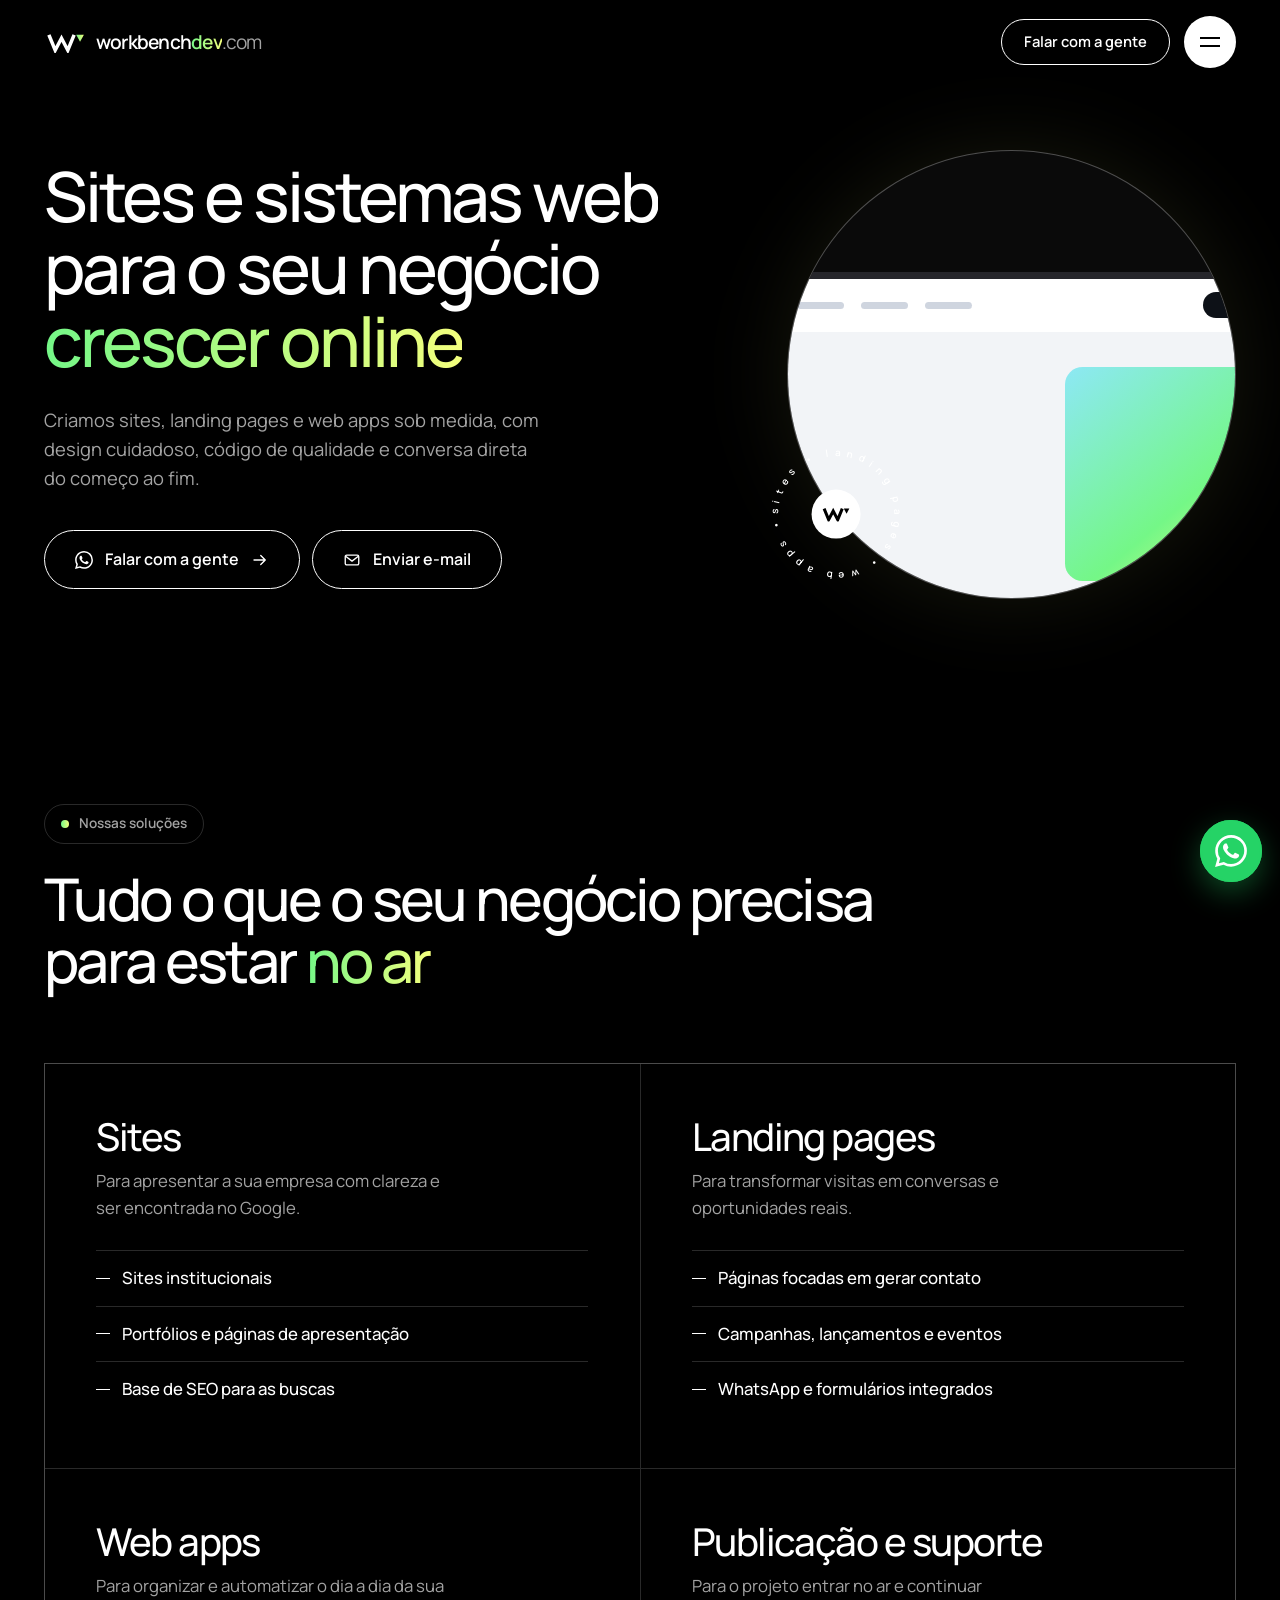
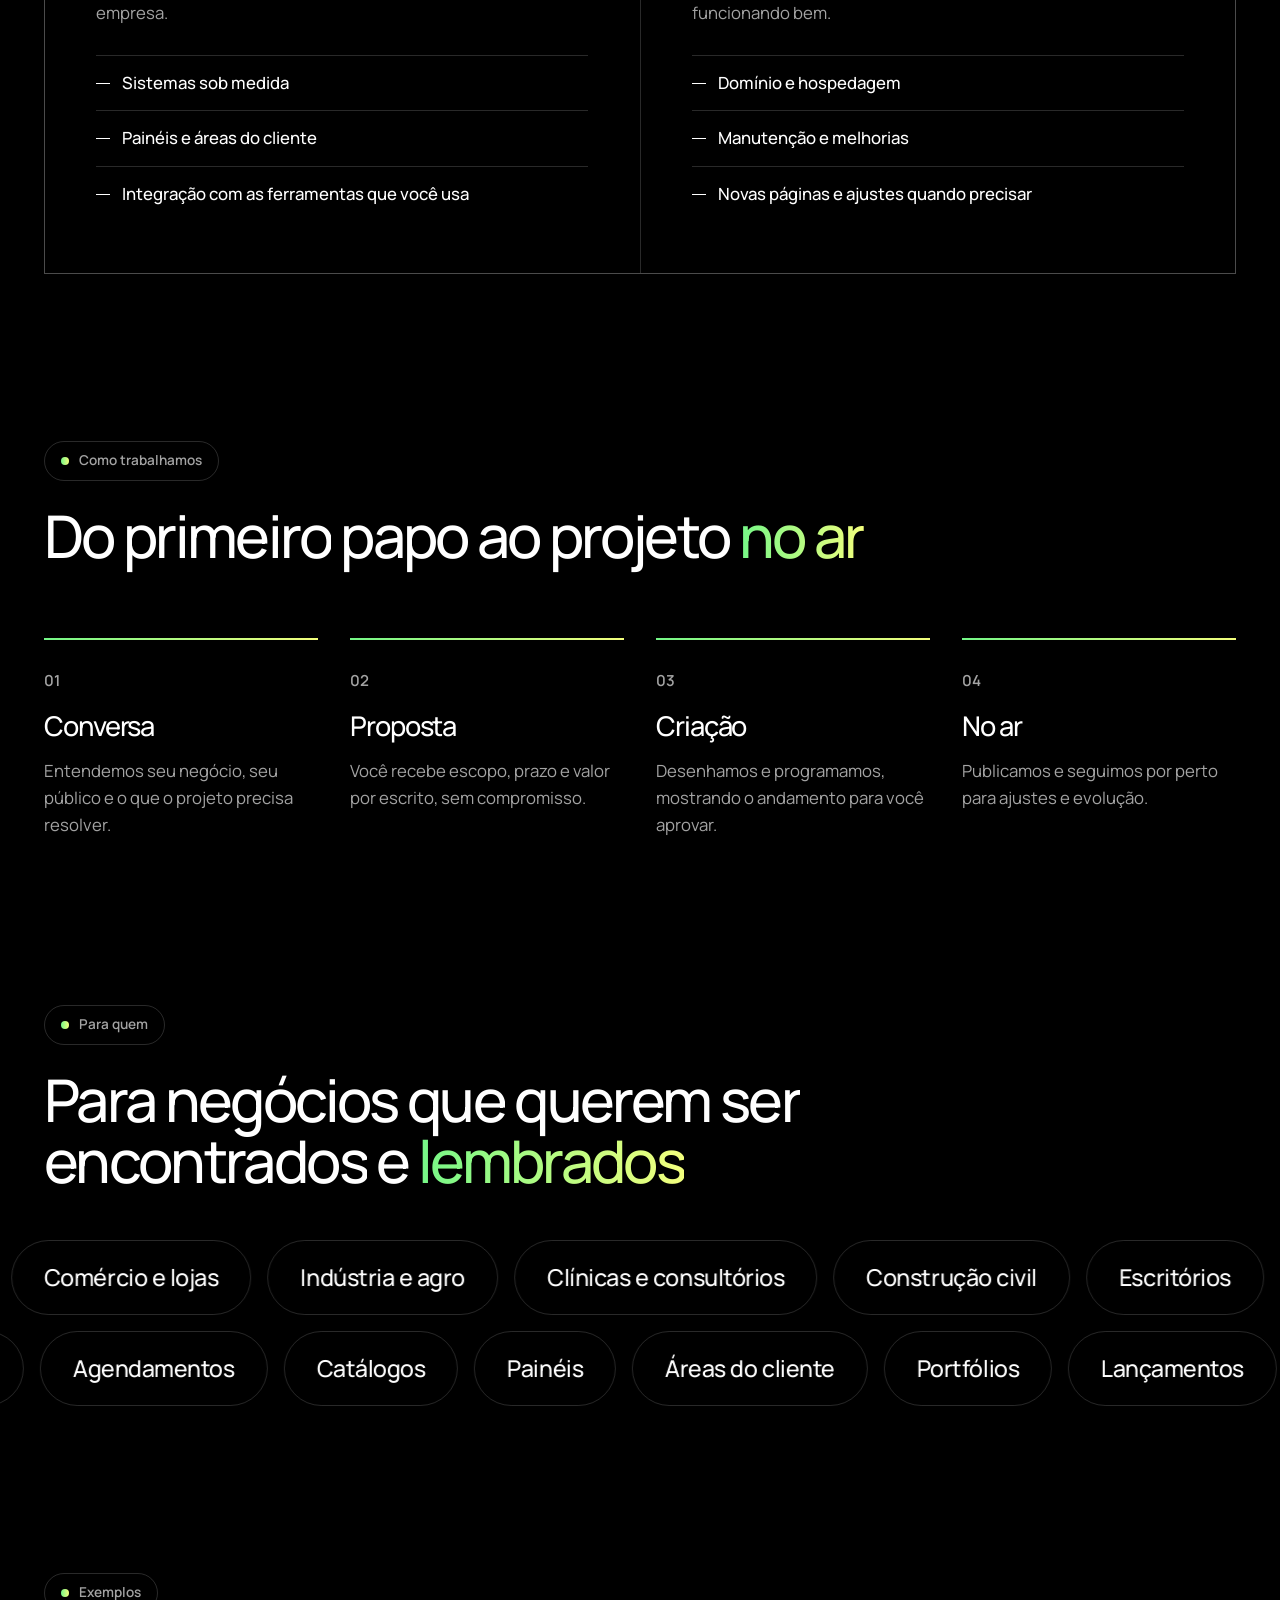
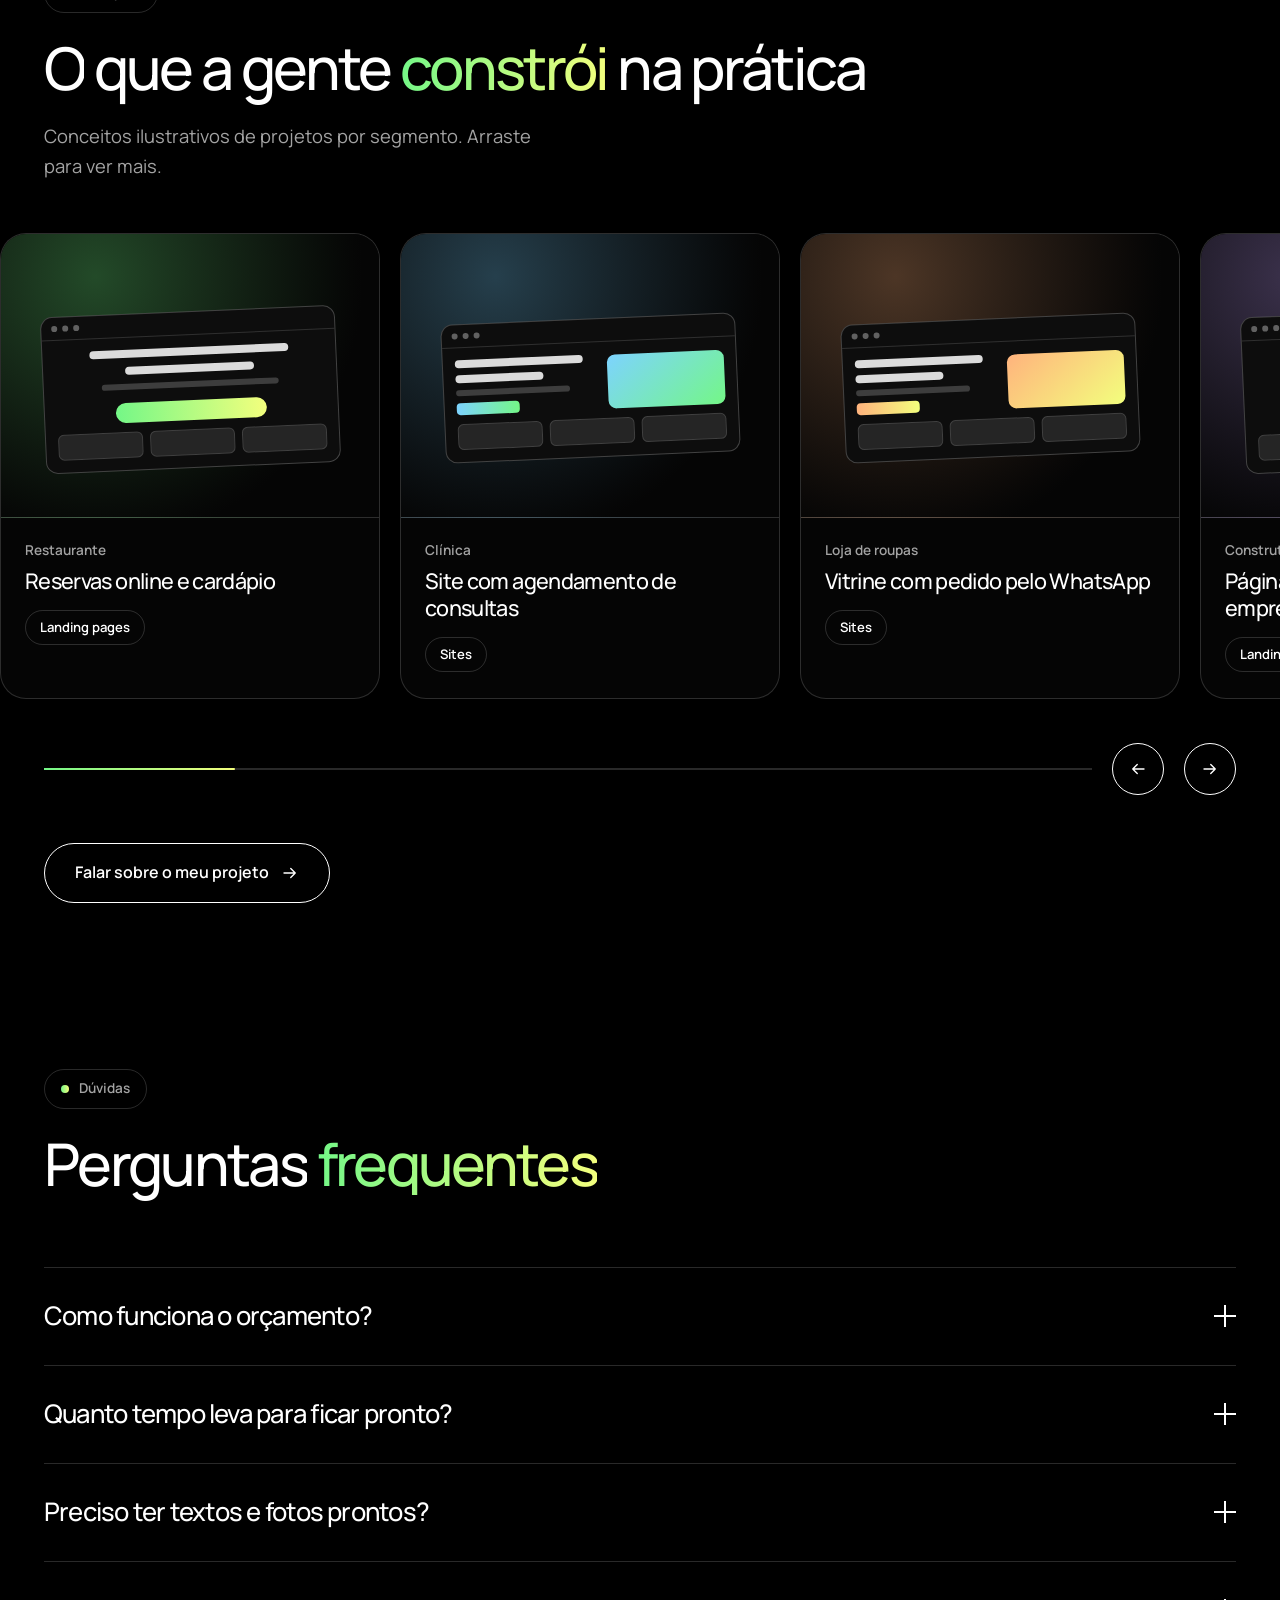
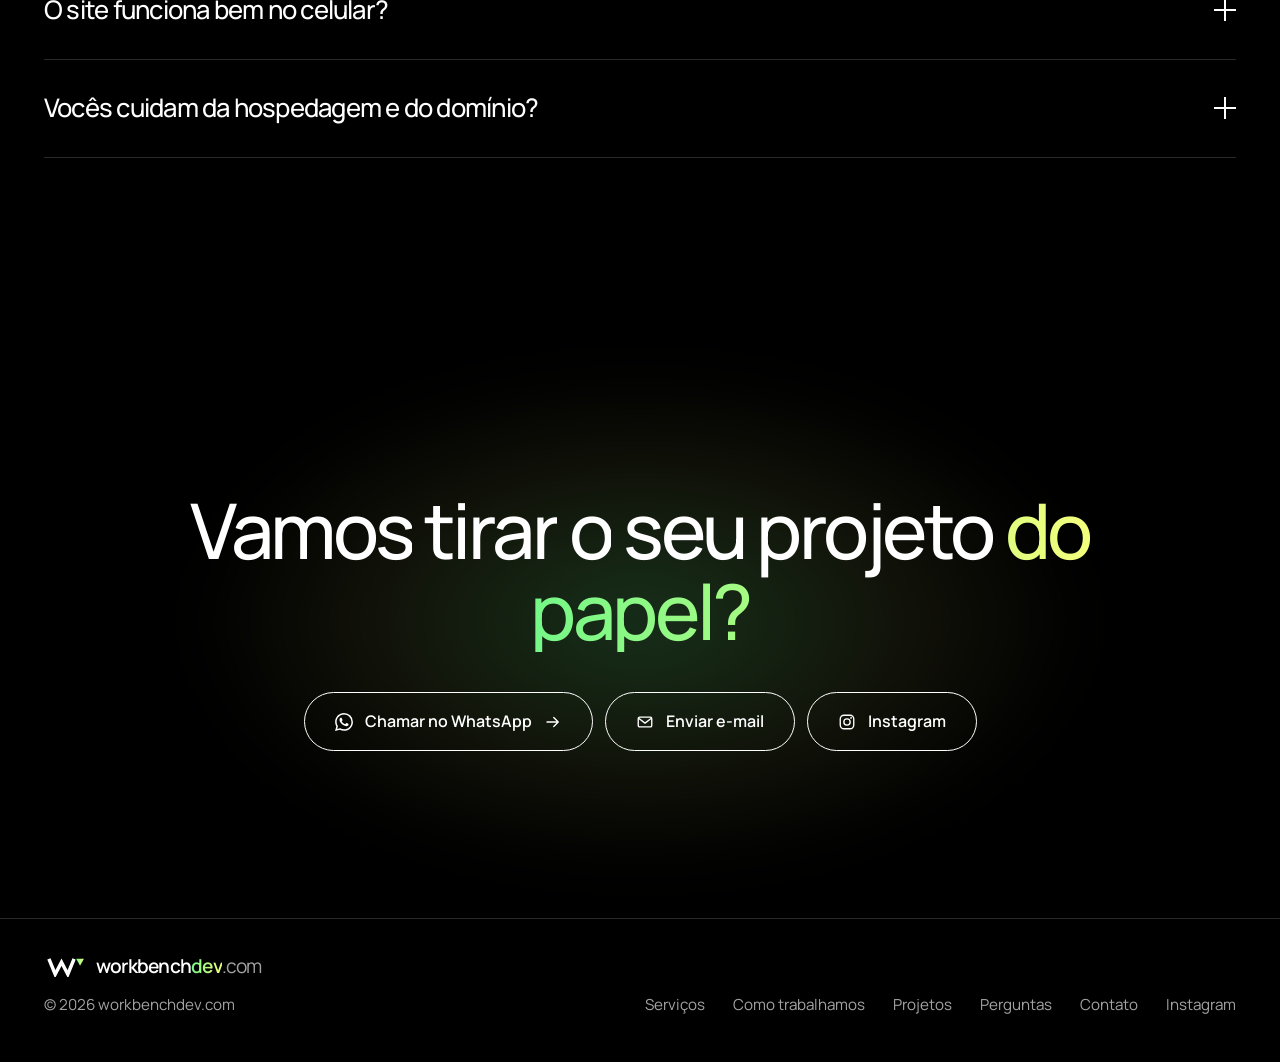
==== index.html @ 6eb28e50 "insta && SEO && robots.txt" ====
<!DOCTYPE html>
<html lang="pt-BR">
<head>
<meta charset="utf-8">
<meta name="viewport" content="width=device-width, initial-scale=1, viewport-fit=cover">
<title>workbenchdev.com | Sites, landing pages e web apps</title>
<meta name="description" content="A workbenchdev.com cria sites, landing pages e web apps sob medida para o seu negócio crescer online. Fale com a gente pelo WhatsApp ou por e-mail.">
<meta name="theme-color" content="#000000">
<meta name="robots" content="index, follow">
<link rel="canonical" href="https://workbenchdev.com/">
<meta property="og:type" content="website">
<meta property="og:locale" content="pt_BR">
<meta property="og:site_name" content="workbenchdev.com">
<meta property="og:url" content="https://workbenchdev.com/">
<meta property="og:title" content="workbenchdev.com | Sites, landing pages e web apps">
<meta property="og:description" content="Criamos sites, landing pages e web apps sob medida, com design cuidadoso, código de qualidade e conversa direta do começo ao fim.">
<meta name="twitter:card" content="summary">
<script type="application/ld+json">
{
  "@context": "https://schema.org",
  "@type": "ProfessionalService",
  "name": "workbenchdev.com",
  "url": "https://workbenchdev.com/",
  "description": "Criação de sites, landing pages e web apps sob medida.",
  "areaServed": "BR",
  "knowsLanguage": "pt-BR",
  "sameAs": ["https://www.instagram.com/workbench_dev/"]
}
</script>
<link rel="icon" type="image/svg+xml" href="data:image/svg+xml,%3Csvg xmlns='http://www.w3.org/2000/svg' viewBox='0 0 64 64'%3E%3Cdefs%3E%3ClinearGradient id='g' x1='0' y1='0' x2='1' y2='0'%3E%3Cstop offset='0' stop-color='%2374f787'/%3E%3Cstop offset='1' stop-color='%23f3ff7d'/%3E%3C/linearGradient%3E%3C/defs%3E%3Crect width='64' height='64' rx='14' fill='%23000'/%3E%3Cg transform='translate(5 18) scale(.45)'%3E%3Cpath d='M14 8 L32 52 L50 18 L68 52 L86 8' fill='none' stroke='%23fff' stroke-width='11' stroke-miterlimit='3'/%3E%3Cpath d='M92 8 L114 8 L103 28 Z' fill='url(%23g)'/%3E%3C/g%3E%3C/svg%3E">
<script>
(function () {
  var r = document.documentElement;
  r.classList.add('js');
  var reduce = window.matchMedia && window.matchMedia('(prefers-reduced-motion: reduce)').matches;
  if (!reduce) r.classList.add('intro-on');
})();
</script>
<link rel="preconnect" href="https://fonts.googleapis.com">
<link rel="preconnect" href="https://fonts.gstatic.com" crossorigin>
<link href="https://fonts.googleapis.com/css2?family=Manrope:wght@300;400;500;600;700&display=swap" rel="stylesheet">
<style>
:root {
  --g1: #74f787;
  --g2: #f3ff7d;
  --grad: linear-gradient(90deg, #74f787, #f3ff7d);
  --line: rgba(255, 255, 255, .16);
  --muted: #a3a3a3;
  --wa: #25d366;
  --ease: cubic-bezier(.77, 0, .18, 1);
  --ease2: cubic-bezier(.16, 1, .3, 1);
  box-sizing: border-box;
  padding-top: env(safe-area-inset-top, 0px);
  padding-bottom: env(safe-area-inset-bottom, 0px);
}
html { background: #000; scroll-behavior: smooth; scroll-padding-top: 90px; }
*, *::before, *::after { box-sizing: border-box; }
body { margin: 0; background: #000; color: #fff; font-family: "Manrope", "Helvetica Neue", Arial, sans-serif; font-size: 1.05rem; line-height: 1.6; -webkit-font-smoothing: antialiased; overflow-x: clip; }
.intro-on body, .menu-open body { overflow: hidden; }
::selection { background: var(--g2); color: #000; }
a { color: inherit; }
button { font: inherit; color: inherit; }
:focus-visible { outline: 2px solid var(--g1); outline-offset: 4px; }
.wrap { width: 100%; max-width: 1240px; margin: 0 auto; padding: 0 24px; }
.gt { background: var(--grad); -webkit-background-clip: text; background-clip: text; color: transparent; -webkit-text-fill-color: transparent; background-repeat: no-repeat; -webkit-box-decoration-break: clone; box-decoration-break: clone; }
.wm { font-weight: 600; letter-spacing: -.04em; white-space: nowrap; }
.wm b { font-weight: 600; background: var(--grad); -webkit-background-clip: text; background-clip: text; color: transparent; -webkit-text-fill-color: transparent; }
.wm i { font-style: normal; font-weight: 400; color: var(--muted); }
.ic { width: 18px; height: 18px; flex: none; }

/* ---------- Títulos divididos em palavras ---------- */
@keyframes rise { to { transform: translateY(0); } }
@keyframes fadeIn { to { opacity: 1; } }
.wd { display: inline-block; overflow: hidden; vertical-align: top; padding-bottom: .16em; margin-bottom: -.16em; }
.wi { display: inline-block; }
.js .wi { transform: translateY(118%); }
.split.in .wi { animation: rise 1s var(--ease2) forwards; animation-delay: calc(var(--i) * 55ms); }
.js .fd { opacity: 0; transform: translateY(34px); transition: opacity 1s var(--ease2), transform 1s var(--ease2); transition-delay: var(--dl, 0s); }
.fd.in { opacity: 1; transform: none; }

h1, h2 { margin: 0; font-weight: 500; letter-spacing: -.045em; line-height: 1.05; }
h1 { font-size: clamp(2.3rem, 5.4vw, 4.9rem); }
h2 { font-size: clamp(2rem, 4.6vw, 4rem); max-width: 16em; }
.tag { display: inline-flex; align-items: center; gap: 10px; padding: 8px 16px; border: 1px solid var(--line); border-radius: 999px; font-size: .85rem; font-weight: 600; color: var(--muted); }
.tag::before { content: ""; width: 8px; height: 8px; border-radius: 50%; background: var(--grad); }
.sec { padding: clamp(88px, 13vw, 168px) 0; }
.sec-h { display: grid; gap: 24px; justify-items: start; margin-bottom: clamp(44px, 6vw, 72px); }
.lead { margin: 0; color: var(--muted); font-size: 1.15rem; max-width: 46ch; }

/* ---------- Botões ---------- */
.mag { display: inline-block; padding: 10px; margin: -10px; transition: transform .35s cubic-bezier(.2, .8, .2, 1); }
.pill { position: relative; display: inline-flex; align-items: center; gap: 12px; padding: 16px 30px; min-height: 54px; border: 1px solid #fff; border-radius: 999px; background: transparent; color: #fff; font-weight: 600; font-size: 1rem; text-decoration: none; cursor: pointer; overflow: hidden; transition: color .35s, border-color .35s; }
.pill::before { content: ""; position: absolute; inset: 0; background: var(--grad); border-radius: inherit; transform: translateY(102%); transition: transform .55s var(--ease2); }
.pill > * { position: relative; z-index: 1; }
.pill:hover, .pill:focus-visible { color: #000; border-color: transparent; }
.pill:hover::before, .pill:focus-visible::before { transform: none; }
.pill .ar { transition: transform .35s var(--ease2); }
.pill:hover .ar { transform: translateX(4px); }
.pill.sm { padding: 10px 22px; min-height: 44px; font-size: .92rem; }
.btns { display: flex; flex-wrap: wrap; gap: 14px 12px; }

/* ---------- Abertura ---------- */
.intro { display: none; position: fixed; inset: 0; z-index: 300; background: #000; place-items: center; transition: transform .95s var(--ease); }
.intro-on .intro { display: grid; }
.intro::after { content: ""; position: absolute; left: 0; right: 0; bottom: 0; height: 3px; background: var(--grad); }
.intro.open { transform: translateY(-101%); }
.intro .box { display: flex; flex-direction: column; align-items: center; gap: 22px; }
.intro svg { width: 140px; height: auto; overflow: visible; }
.intro .w { fill: none; stroke: #fff; stroke-width: 10; stroke-miterlimit: 3; stroke-dasharray: 180; stroke-dashoffset: 180; animation: draw .9s var(--ease) .2s forwards; }
.intro .t { fill: url(#gr); transform-box: fill-box; transform-origin: center; transform: scale(0); animation: popIn .5s cubic-bezier(.2, 1.5, .4, 1) 1s forwards; }
.intro .wmask { overflow: hidden; padding: 4px 0 10px; }
.intro .wm { display: block; font-size: clamp(1.6rem, 6vw, 2.4rem); transform: translateY(120%); animation: rise .8s var(--ease) 1.1s forwards; }
.intro .bar { width: 220px; height: 2px; background: var(--line); overflow: hidden; }
.intro .bar span { display: block; height: 100%; background: var(--grad); transform: scaleX(0); transform-origin: left; animation: fill 2.1s var(--ease) .4s forwards; }
@keyframes draw { to { stroke-dashoffset: 0; } }
@keyframes popIn { to { transform: scale(1); } }
@keyframes fill { to { transform: scaleX(1); } }

/* ---------- Cabeçalho e menu ---------- */
.prog { position: fixed; left: 0; top: 0; height: 2px; width: 100%; background: var(--grad); transform: scaleX(0); transform-origin: left; z-index: 120; }
.hd { position: fixed; top: env(safe-area-inset-top, 0px); left: 0; right: 0; z-index: 90; transition: transform .5s var(--ease), background .3s; }
.hd.hide { transform: translateY(-110%); }
.hd.solid { background: rgba(0, 0, 0, .6); -webkit-backdrop-filter: blur(14px); backdrop-filter: blur(14px); }
.hd .wrap { display: flex; align-items: center; justify-content: space-between; height: 84px; gap: 16px; }
.brand { display: flex; align-items: center; gap: 10px; text-decoration: none; font-size: 1.2rem; }
.brand svg { width: 42px; height: auto; display: block; }
.brand .lw { fill: none; stroke: #fff; stroke-width: 10; stroke-miterlimit: 3; }
.brand .lt { fill: url(#gr); }
.hd-r { display: flex; align-items: center; gap: 14px; }
.burger { position: relative; width: 52px; height: 52px; border: 0; border-radius: 50%; background: #fff; cursor: pointer; transition: transform .35s var(--ease2); }
.burger:hover { transform: scale(1.08); }
.burger i { position: absolute; left: 16px; top: 25px; width: 20px; height: 2px; background: #000; transition: transform .45s var(--ease2); }
.burger i:nth-child(1) { transform: translateY(-4px); }
.burger i:nth-child(2) { transform: translateY(4px); }
.menu-open .burger i:nth-child(1) { transform: rotate(45deg); }
.menu-open .burger i:nth-child(2) { transform: rotate(-45deg); }
.menu { position: fixed; inset: 0; z-index: 85; background: #000; padding: 120px 0 40px; display: flex; flex-direction: column; justify-content: space-between; visibility: hidden; clip-path: circle(0px at calc(100% - 50px) 44px); transition: clip-path .9s var(--ease), visibility 0s .9s; overflow-y: auto; }
.menu-open .menu { visibility: visible; clip-path: circle(170% at calc(100% - 50px) 44px); transition: clip-path .9s var(--ease), visibility 0s; }
.menu nav { display: grid; gap: 4px; }
.menu nav a { display: block; overflow: hidden; text-decoration: none; font-size: clamp(2rem, 8vw, 4.6rem); font-weight: 500; letter-spacing: -.045em; line-height: 1.12; padding-bottom: .06em; }
.menu nav a span { display: inline-block; transform: translateY(110%); transition: transform .8s var(--ease2), color .3s; }
.menu-open .menu nav a span { transform: none; transition-delay: calc(.25s + var(--i) * 70ms); }
.menu nav a:hover span { background: var(--grad); -webkit-background-clip: text; background-clip: text; color: transparent; -webkit-text-fill-color: transparent; }
.menu .btns { margin-top: 40px; }

.fab { position: fixed; right: calc(18px + env(safe-area-inset-right, 0px)); bottom: calc(18px + env(safe-area-inset-bottom, 0px)); z-index: 80; width: 62px; height: 62px; border-radius: 50%; background: var(--wa); color: #fff; display: grid; place-items: center; box-shadow: 0 10px 30px rgba(37, 211, 102, .35); transform: scale(0); transition: transform .7s var(--ease2); }
.go .fab { transform: scale(1); }
.fab:hover { transform: scale(1.1); }
.fab svg { width: 32px; height: 32px; }
.fab::after { content: ""; position: absolute; inset: 0; border-radius: 50%; border: 2px solid var(--wa); animation: ring 2.6s ease-out infinite; pointer-events: none; }
@keyframes ring { 0% { transform: scale(1); opacity: .8; } 100% { transform: scale(1.7); opacity: 0; } }

/* ---------- Hero ---------- */
.hero { padding: 150px 0 clamp(72px, 10vw, 130px); position: relative; overflow: hidden; }
.hero-grid { display: grid; grid-template-columns: minmax(0, 1.22fr) minmax(0, .78fr); gap: 40px; align-items: center; }
.hero h1 { margin-bottom: 28px; }
.hero .lead { margin-bottom: 36px; }
.js .hero .fade { opacity: 0; }
.go .hero .fade { animation: fadeIn .9s ease forwards; animation-delay: var(--d, 0s); }

.hv { position: relative; width: min(100%, 520px); margin-left: auto; aspect-ratio: 1; }
.hv-glow { position: absolute; inset: -10%; background: radial-gradient(closest-side, rgba(116, 247, 135, .28), rgba(243, 255, 125, .1) 60%, transparent); filter: blur(30px); }
.hv-circle { position: absolute; inset: 0; border-radius: 50%; overflow: hidden; background: #0a0a0a; border: 1px solid rgba(255, 255, 255, .28); perspective: 1200px; }
.js .hv-circle { opacity: 0; transform: scale(.82); }
.go .hv-circle { animation: circIn 1.3s var(--ease2) .3s forwards; }
@keyframes circIn { to { opacity: 1; transform: none; } }
.laptop { position: absolute; left: -16%; top: 27%; width: 134%; transform: rotateX(var(--rx, 0deg)) rotateY(var(--ry, 0deg)); transform-style: preserve-3d; }
.js .laptop { translate: 0 30%; }
.go .laptop { animation: lapIn 1.4s var(--ease2) .6s forwards; }
@keyframes lapIn { to { translate: 0 0; } }
.screen { container-type: inline-size; aspect-ratio: 16 / 10; background: #f2f4f7; border: 7px solid #26262b; border-bottom-width: 7px; border-radius: 16px 16px 0 0; overflow: hidden; position: relative; }
.base { height: 16px; margin: 0 -3%; background: linear-gradient(#4a4a52, #202024); border-radius: 0 0 22px 22px; }
.site { animation: sitescroll 16s var(--ease) 1.6s infinite alternate; }
@keyframes sitescroll { 0%, 10% { transform: translateY(0); } 40%, 52% { transform: translateY(-26%); } 88%, 100% { transform: translateY(-58%); } }
.site > * { display: block; }
.s-nav { display: flex; align-items: center; gap: 3cqw; height: 9cqw; padding: 0 5cqw; background: #fff; }
.s-nav b { width: 4.6cqw; height: 4.6cqw; background: #0d1117; border-radius: 1.2cqw; }
.s-nav i { width: 8cqw; height: 1.2cqw; background: #cfd5df; border-radius: 1cqw; }
.s-nav u { margin-left: auto; width: 13cqw; height: 4.4cqw; border-radius: 3cqw; background: #0d1117; }
.s-hero { display: grid; grid-template-columns: 1.15fr .85fr; gap: 4cqw; padding: 6cqw 5cqw; align-items: center; }
.s-hero .t { height: 3.4cqw; background: #0d1117; border-radius: 1cqw; margin-bottom: 1.6cqw; }
.s-hero .t.g { background: var(--grad); }
.s-hero .p { height: 1.3cqw; background: #cfd5df; border-radius: 1cqw; margin-bottom: 1.2cqw; }
.s-hero .cta { width: 15cqw; height: 4.6cqw; border-radius: 3cqw; background: #0d1117; margin-top: 3cqw; }
.s-img { aspect-ratio: 1; border-radius: 3cqw; background: linear-gradient(140deg, #8de8f5, #74f787 60%, #f3ff7d); }
.s-tiles { display: grid; grid-template-columns: repeat(3, 1fr); gap: 3cqw; padding: 2cqw 5cqw 6cqw; }
.s-tiles span { height: 15cqw; border-radius: 2.4cqw; background: #fff; border: .4cqw solid #e2e7ee; }
.s-band { margin: 0 5cqw; height: 22cqw; border-radius: 3cqw; background: #0d1117; position: relative; overflow: hidden; }
.s-band::after { content: ""; position: absolute; right: -6cqw; top: -6cqw; width: 24cqw; height: 24cqw; border-radius: 50%; background: var(--grad); opacity: .9; }
.s-rows { padding: 6cqw 5cqw; display: grid; gap: 3cqw; }
.s-rows div { display: grid; grid-template-columns: 16cqw 1fr; gap: 4cqw; align-items: center; }
.s-rows b { height: 12cqw; border-radius: 2.4cqw; background: #dfe6f0; }
.s-rows span { height: 1.4cqw; background: #cfd5df; border-radius: 1cqw; box-shadow: 0 3cqw 0 #dde3ec; }
.s-foot { height: 24cqw; background: #0d1117; margin-top: 4cqw; }

.badge { position: absolute; left: -6%; bottom: 2%; width: 34%; z-index: 3; }
.js .badge { opacity: 0; }
.go .badge { animation: fadeIn 1s ease 1.4s forwards; }
.badge svg { width: 100%; height: auto; animation: spin 24s linear infinite; display: block; }
.badge text { fill: #fff; font: 600 13px "Manrope", sans-serif; letter-spacing: 2px; }
.badge .core { position: absolute; left: 50%; top: 50%; width: 32%; aspect-ratio: 1; transform: translate(-50%, -50%); border-radius: 50%; background: #fff; display: grid; place-items: center; }
.badge .core svg { width: 62%; animation: none; }
@keyframes spin { to { transform: rotate(360deg); } }

/* ---------- Soluções ---------- */
.sol-grid { display: grid; grid-template-columns: 1fr 1fr; gap: 1px; background: var(--line); border: 1px solid var(--line); }
.sol { position: relative; background: #000; padding: clamp(28px, 4vw, 52px); transition: background .4s; }
.sol::before { content: ""; position: absolute; left: 0; right: 0; top: 0; height: 2px; background: var(--grad); transform: scaleX(0); transform-origin: left; transition: transform .7s var(--ease2); }
.sol:hover { background: #060606; }
.sol:hover::before { transform: scaleX(1); }
.sol h3 { margin: 0 0 10px; font-size: clamp(1.7rem, 3vw, 2.4rem); font-weight: 500; letter-spacing: -.04em; line-height: 1.1; }
.sol p { margin: 0 0 28px; color: var(--muted); max-width: 36ch; }
.sol ul { margin: 0; padding: 0; list-style: none; }
.sol li { display: flex; align-items: center; gap: 12px; padding: 14px 0; border-top: 1px solid var(--line); font-weight: 500; transition: padding .35s var(--ease2), color .3s; }
.sol li::before { content: ""; width: 14px; height: 1px; background: #fff; transition: width .35s var(--ease2), background .3s; }
.sol li:hover { padding-left: 10px; }
.sol li:hover::before { width: 26px; background: var(--g1); }

/* ---------- Como trabalhamos ---------- */
.steps { list-style: none; margin: 0; padding: 0; display: grid; grid-template-columns: repeat(4, 1fr); gap: 32px; }
.steps li { position: relative; padding-top: 28px; border-top: 1px solid var(--line); }
.steps li::before { content: ""; position: absolute; top: -1px; left: 0; width: 100%; height: 2px; background: var(--grad); transform: scaleX(0); transform-origin: left; transition: transform 1.3s var(--ease2); }
.steps.in li::before { transform: none; }
.steps li:nth-child(2)::before { transition-delay: .2s; } .steps li:nth-child(3)::before { transition-delay: .4s; } .steps li:nth-child(4)::before { transition-delay: .6s; }
.steps .n { font-size: .95rem; font-weight: 600; color: var(--muted); }
.steps h3 { margin: 10px 0; font-size: 1.7rem; font-weight: 500; letter-spacing: -.04em; }
.steps p { margin: 0; color: var(--muted); max-width: 30ch; }

/* ---------- Faixas de segmentos ---------- */
.mqrow { overflow: hidden; margin-top: 16px; }
.mq-track { --mg: 16px; display: inline-flex; gap: var(--mg); white-space: nowrap; will-change: transform; }
.mq-grp { display: inline-flex; gap: var(--mg); align-items: center; }
.chip { display: inline-flex; padding: 18px 32px; border: 1px solid var(--line); border-radius: 999px; font-size: clamp(1.05rem, 2vw, 1.45rem); font-weight: 500; letter-spacing: -.02em; transition: background .35s, color .35s, border-color .35s; }
.chip:hover { background: var(--grad); color: #000; border-color: transparent; }

/* ---------- Projetos ---------- */
.rail { display: flex; gap: 20px; overflow-x: auto; scroll-snap-type: x mandatory; padding: 4px 24px 8px; margin: 0 calc(50% - 50vw); padding-left: max(24px, calc(50vw - 596px)); scrollbar-width: none; cursor: grab; -webkit-overflow-scrolling: touch; }
.rail::-webkit-scrollbar { display: none; }
.rail.drag { scroll-snap-type: none; cursor: grabbing; }
.card { flex: none; width: min(78vw, 380px); scroll-snap-align: start; border: 1px solid var(--line); border-radius: 26px; overflow: hidden; background: #050505; transition: border-color .4s, transform .6s var(--ease2); user-select: none; -webkit-user-select: none; }
.card:hover { border-color: rgba(255, 255, 255, .5); transform: translateY(-6px); }
.viz { aspect-ratio: 4 / 3; display: grid; place-items: center; overflow: hidden; background: radial-gradient(circle at 25% 15%, color-mix(in srgb, var(--a) 30%, #000), #050505 72%); border-bottom: 1px solid var(--line); }
.win { width: 78%; background: #0d0d0d; border: 1px solid rgba(255, 255, 255, .22); border-radius: 12px; overflow: hidden; transform: translateY(9%) rotate(-2.5deg); transition: transform .8s var(--ease2); pointer-events: none; }
.card:hover .win { transform: translateY(0) rotate(0) scale(1.05); }
.wbar { display: flex; gap: 5px; padding: 8px 10px; border-bottom: 1px solid rgba(255, 255, 255, .14); }
.wbar i { width: 6px; height: 6px; border-radius: 50%; background: rgba(255, 255, 255, .35); }
.wbody { padding: 12px; display: grid; gap: 9px; }
.bx { display: block; height: 6px; border-radius: 4px; background: rgba(255, 255, 255, .2); }
.bx.bg { background: linear-gradient(90deg, var(--a), var(--b)); height: 9px; }
.bx.bt { background: rgba(255, 255, 255, .85); height: 8px; }
.row2 { display: grid; grid-template-columns: 1.1fr .9fr; gap: 10px; align-items: center; }
.row2 > div { display: grid; gap: 7px; }
.imgx { height: 54px; border-radius: 8px; background: linear-gradient(140deg, var(--a), var(--b)); }
.tls { display: grid; grid-template-columns: repeat(3, 1fr); gap: 7px; }
.tls i { height: 26px; border-radius: 6px; background: rgba(255, 255, 255, .1); border: 1px solid rgba(255, 255, 255, .12); }
.pillx { height: 20px; width: 56%; border-radius: 999px; background: linear-gradient(90deg, var(--a), var(--b)); margin: 4px auto 0; }
.center { justify-items: center; text-align: center; }
.appx { display: grid; grid-template-columns: 22px 1fr; gap: 10px; }
.appx .sd { display: grid; gap: 6px; align-content: start; }
.appx .sd i { height: 16px; border-radius: 4px; background: rgba(255, 255, 255, .14); }
.appx .sd i:first-child { background: linear-gradient(90deg, var(--a), var(--b)); }
.appx .mn { display: grid; gap: 8px; }
.kpi { display: grid; grid-template-columns: repeat(3, 1fr); gap: 6px; }
.kpi i { height: 22px; border-radius: 5px; background: rgba(255, 255, 255, .1); }
.chartx { display: flex; align-items: flex-end; gap: 5px; height: 46px; }
.chartx i { flex: 1; border-radius: 3px 3px 0 0; background: linear-gradient(180deg, var(--a), var(--b)); }
.cinfo { padding: 22px 24px 26px; }
.cinfo small { display: block; color: var(--muted); font-size: .85rem; font-weight: 600; }
.cinfo h3 { margin: 6px 0 16px; font-size: 1.35rem; font-weight: 500; letter-spacing: -.03em; line-height: 1.25; }
.svc { display: inline-block; padding: 6px 14px; border: 1px solid var(--line); border-radius: 999px; font-size: .82rem; font-weight: 600; }
.rail-ctl { display: flex; align-items: center; gap: 20px; margin-top: 36px; }
.rail-bar { flex: 1; height: 2px; background: var(--line); overflow: hidden; }
.rail-bar span { display: block; height: 100%; background: var(--grad); transform: scaleX(.15); transform-origin: left; transition: transform .2s; }
.rbtn { width: 52px; height: 52px; border-radius: 50%; border: 1px solid #fff; background: transparent; cursor: pointer; display: grid; place-items: center; transition: background .3s, color .3s; }
.rbtn:hover { background: #fff; color: #000; }
.note { margin: 20px 0 0; color: var(--muted); font-size: .9rem; }

/* ---------- Perguntas ---------- */
.faq { border-top: 1px solid var(--line); }
.item { border-bottom: 1px solid var(--line); }
.q { width: 100%; display: flex; align-items: center; justify-content: space-between; gap: 24px; padding: 28px 0; background: none; border: 0; text-align: left; cursor: pointer; font-size: clamp(1.15rem, 2.2vw, 1.6rem); font-weight: 500; letter-spacing: -.03em; }
.q .pm { position: relative; width: 22px; height: 22px; flex: none; }
.q .pm::before, .q .pm::after { content: ""; position: absolute; left: 0; right: 0; top: 50%; height: 2px; margin-top: -1px; background: #fff; transition: transform .45s var(--ease2); }
.q .pm::after { transform: rotate(90deg); }
.item.open .pm::after { transform: rotate(0); }
.q:hover .pm::before, .q:hover .pm::after { background: var(--g1); }
.qa { display: grid; grid-template-rows: 0fr; transition: grid-template-rows .55s var(--ease2); }
.item.open .qa { grid-template-rows: 1fr; }
.qa > div { overflow: hidden; }
.qa p { margin: 0 0 30px; max-width: 62ch; color: var(--muted); }

/* ---------- CTA final ---------- */
.cta { position: relative; text-align: center; overflow: hidden; }
.cta::before { content: ""; position: absolute; left: 50%; top: 50%; width: 900px; height: 500px; max-width: 140%; transform: translate(-50%, -50%); background: radial-gradient(closest-side, rgba(116, 247, 135, .2), rgba(243, 255, 125, .07) 60%, transparent); filter: blur(30px); pointer-events: none; }
.cta .wrap { position: relative; display: grid; justify-items: center; gap: 40px; }
.cta h2 { max-width: 14em; font-size: clamp(2.2rem, 6vw, 5rem); }
.cta .btns { justify-content: center; }

/* ---------- Rodapé ---------- */
footer { border-top: 1px solid var(--line); overflow: hidden; }
.foot-b { display: flex; flex-wrap: wrap; justify-content: space-between; align-items: flex-end; gap: 20px 40px; padding: 32px 0 44px; color: var(--muted); font-size: .95rem; }
.foot-id { display: flex; flex-direction: column; gap: 12px; }
.foot-b .brand { color: #fff; }
.foot-b .brand:hover { color: #fff; }
.foot-b nav { display: flex; flex-wrap: wrap; gap: 10px 28px; }
.foot-b a { text-decoration: none; transition: color .3s; }
.foot-b a:hover { color: #fff; }

@media (max-width: 900px) {
  .hero-grid, .sol-grid { grid-template-columns: 1fr; }
  .hero { padding-top: 124px; }
  .hv { margin: 0 auto; width: min(100%, 440px); }
  .steps { grid-template-columns: 1fr 1fr; row-gap: 44px; }
}
@media (max-width: 640px) {
  .hd .pill { display: none; }
  .steps { grid-template-columns: 1fr; }
  .brand .wm { font-size: 1.05rem; }
  .rail { padding-left: 24px; }
}
@media (prefers-reduced-motion: reduce) {
  html { scroll-behavior: auto; }
  *, *::before, *::after { animation-duration: .01ms !important; animation-delay: 0s !important; animation-iteration-count: 1 !important; transition-duration: .01ms !important; transition-delay: 0s !important; }
}
</style>
</head>
<body>

<svg width="0" height="0" style="position:absolute" aria-hidden="true">
  <defs><linearGradient id="gr" x1="0" y1="0" x2="1" y2="0"><stop offset="0" stop-color="#74f787"/><stop offset="1" stop-color="#f3ff7d"/></linearGradient></defs>
  <symbol id="wa" viewBox="0 0 24 24"><path d="M17.472 14.382c-.297-.149-1.758-.867-2.03-.967-.273-.099-.471-.148-.67.15-.197.297-.767.966-.94 1.164-.173.199-.347.223-.644.075-.297-.15-1.255-.463-2.39-1.475-.883-.788-1.48-1.761-1.653-2.059-.173-.297-.018-.458.13-.606.134-.133.298-.347.446-.52.149-.174.198-.298.298-.497.099-.198.05-.371-.025-.52-.075-.149-.669-1.612-.916-2.207-.242-.579-.487-.5-.669-.51-.173-.008-.371-.01-.57-.01-.198 0-.52.074-.792.372-.272.297-1.04 1.016-1.04 2.479 0 1.462 1.065 2.875 1.213 3.074.149.198 2.096 3.2 5.077 4.487.709.306 1.262.489 1.694.625.712.227 1.36.195 1.871.118.571-.085 1.758-.719 2.006-1.413.248-.694.248-1.289.173-1.413-.074-.124-.272-.198-.57-.347m-5.421 7.403h-.004a9.87 9.87 0 01-5.031-1.378l-.361-.214-3.741.982.998-3.648-.235-.374a9.86 9.86 0 01-1.51-5.26c.001-5.45 4.436-9.884 9.888-9.884 2.64 0 5.122 1.03 6.988 2.898a9.825 9.825 0 012.893 6.994c-.003 5.45-4.437 9.884-9.885 9.884m8.413-18.297A11.815 11.815 0 0012.05 0C5.495 0 .16 5.335.157 11.892c0 2.096.547 4.142 1.588 5.945L.057 24l6.305-1.654a11.882 11.882 0 005.683 1.448h.005c6.554 0 11.89-5.335 11.893-11.893a11.821 11.821 0 00-3.48-8.413Z"/></symbol>
  <symbol id="ml" viewBox="0 0 24 24"><rect x="3" y="5.5" width="18" height="13" rx="2" fill="none" stroke="currentColor" stroke-width="1.8"/><path d="m3.5 7 8.5 6.5L20.5 7" fill="none" stroke="currentColor" stroke-width="1.8" stroke-linejoin="round"/></symbol>
  <symbol id="ig" viewBox="0 0 24 24"><rect x="3" y="3" width="18" height="18" rx="5" fill="none" stroke="currentColor" stroke-width="1.8"/><circle cx="12" cy="12" r="4.2" fill="none" stroke="currentColor" stroke-width="1.8"/><circle cx="17.4" cy="6.6" r="1.2" fill="currentColor"/></symbol>
  <symbol id="ar" viewBox="0 0 24 24"><path d="M4 12h15m-6-6 6 6-6 6" fill="none" stroke="currentColor" stroke-width="1.8" stroke-linecap="round" stroke-linejoin="round"/></symbol>
</svg>

<div class="prog" id="prog" aria-hidden="true"></div>

<!-- Abertura -->
<div class="intro" id="intro" aria-hidden="true">
  <div class="box">
    <svg viewBox="0 0 120 60" role="presentation">
      <path class="w" d="M14 8 L32 52 L50 18 L68 52 L86 8"/>
      <path class="t" d="M92 8 L114 8 L103 28 Z"/>
    </svg>
    <div class="wmask"><span class="wm">workbench<b>dev</b><i>.com</i></span></div>
    <div class="bar"><span></span></div>
  </div>
</div>

<a class="fab" href="#contato" data-wa aria-label="Chamar no WhatsApp">
  <svg fill="currentColor" aria-hidden="true"><use href="#wa"/></svg>
</a>

<header class="hd" id="hd">
  <div class="wrap">
    <a class="brand" href="#topo" aria-label="workbenchdev.com, início">
      <svg viewBox="0 0 120 60" role="presentation"><path class="lw" d="M14 8 L32 52 L50 18 L68 52 L86 8"/><path class="lt" d="M92 8 L114 8 L103 28 Z"/></svg>
      <span class="wm">workbench<b>dev</b><i>.com</i></span>
    </a>
    <div class="hd-r">
      <span class="mag"><a class="pill sm" href="#contato" data-wa><span>Falar com a gente</span></a></span>
      <button class="burger" id="burger" type="button" aria-label="Abrir menu" aria-expanded="false" aria-controls="menu"><i></i><i></i></button>
    </div>
  </div>
</header>

<div class="menu" id="menu" inert>
  <div class="wrap">
    <nav aria-label="Menu principal">
      <a href="#servicos"><span style="--i:0">Serviços</span></a>
      <a href="#processo"><span style="--i:1">Como trabalhamos</span></a>
      <a href="#projetos"><span style="--i:2">Projetos</span></a>
      <a href="#perguntas"><span style="--i:3">Perguntas</span></a>
      <a href="#contato"><span style="--i:4">Contato</span></a>
    </nav>
  </div>
  <div class="wrap">
    <div class="btns">
      <a class="pill" href="#contato" data-wa><svg class="ic" fill="currentColor" aria-hidden="true"><use href="#wa"/></svg><span>WhatsApp</span></a>
      <button class="pill" type="button" data-mail><svg class="ic" aria-hidden="true"><use href="#ml"/></svg><span>E-mail</span></button>
      <a class="pill" href="https://www.instagram.com/workbench_dev/" target="_blank" rel="noopener"><svg class="ic" aria-hidden="true"><use href="#ig"/></svg><span>Instagram</span></a>
    </div>
  </div>
</div>

<main id="topo">
  <section class="hero">
    <div class="wrap hero-grid">
      <div>
        <h1 class="split" id="h1">Sites e sistemas web para o seu negócio <em>crescer online</em></h1>
        <p class="lead fade" style="--d:.6s">Criamos sites, landing pages e web apps sob medida, com design cuidadoso, código de qualidade e conversa direta do começo ao fim.</p>
        <div class="btns fade" style="--d:.8s">
          <span class="mag"><a class="pill" href="#contato" data-wa><svg class="ic" fill="currentColor" aria-hidden="true"><use href="#wa"/></svg><span>Falar com a gente</span><svg class="ic ar" aria-hidden="true"><use href="#ar"/></svg></a></span>
          <span class="mag"><button class="pill" type="button" data-mail><svg class="ic" aria-hidden="true"><use href="#ml"/></svg><span>Enviar e-mail</span></button></span>
        </div>
      </div>

      <div class="hv" id="hv" aria-hidden="true">
        <div class="hv-glow"></div>
        <div class="hv-circle">
          <div class="laptop" id="laptop">
            <div class="screen">
              <div class="site">
                <div class="s-nav"><b></b><i></i><i></i><i></i><u></u></div>
                <div class="s-hero"><div><span class="t" style="width:90%"></span><span class="t" style="width:66%"></span><span class="t g" style="width:52%"></span><span class="p" style="width:82%;margin-top:3cqw"></span><span class="p" style="width:60%"></span><span class="cta"></span></div><div class="s-img"></div></div>
                <div class="s-tiles"><span></span><span></span><span></span></div>
                <div class="s-band"></div>
                <div class="s-rows"><div><b></b><span></span></div><div><b></b><span></span></div><div><b></b><span></span></div></div>
                <div class="s-tiles"><span></span><span></span><span></span></div>
                <div class="s-foot"></div>
              </div>
            </div>
            <div class="base"></div>
          </div>
        </div>
        <div class="badge">
          <svg viewBox="0 0 200 200"><path id="ring" d="M100,100 m-76,0 a76,76 0 1,1 152,0 a76,76 0 1,1 -152,0" fill="none"/><text><textPath href="#ring" textLength="470" lengthAdjust="spacing">sites • landing pages • web apps • </textPath></text></svg>
          <div class="core"><svg viewBox="0 0 120 60"><path d="M14 8 L32 52 L50 18 L68 52 L86 8" fill="none" stroke="#000" stroke-width="12" stroke-miterlimit="3"/><path d="M92 8 L114 8 L103 28 Z" fill="#000"/></svg></div>
        </div>
      </div>
    </div>
  </section>

  <section class="sec" id="servicos" style="padding-top:clamp(40px,6vw,80px)">
    <div class="wrap">
      <div class="sec-h">
        <span class="tag fd">Nossas soluções</span>
        <h2 class="split">Tudo o que o seu negócio precisa para estar <em>no ar</em></h2>
      </div>
      <div class="sol-grid">
        <article class="sol fd">
          <h3>Sites</h3>
          <p>Para apresentar a sua empresa com clareza e ser encontrada no Google.</p>
          <ul><li>Sites institucionais</li><li>Portfólios e páginas de apresentação</li><li>Base de SEO para as buscas</li></ul>
        </article>
        <article class="sol fd" style="--dl:.1s">
          <h3>Landing pages</h3>
          <p>Para transformar visitas em conversas e oportunidades reais.</p>
          <ul><li>Páginas focadas em gerar contato</li><li>Campanhas, lançamentos e eventos</li><li>WhatsApp e formulários integrados</li></ul>
        </article>
        <article class="sol fd">
          <h3>Web apps</h3>
          <p>Para organizar e automatizar o dia a dia da sua empresa.</p>
          <ul><li>Sistemas sob medida</li><li>Painéis e áreas do cliente</li><li>Integração com as ferramentas que você usa</li></ul>
        </article>
        <article class="sol fd" style="--dl:.1s">
          <h3>Publicação e suporte</h3>
          <p>Para o projeto entrar no ar e continuar funcionando bem.</p>
          <ul><li>Domínio e hospedagem</li><li>Manutenção e melhorias</li><li>Novas páginas e ajustes quando precisar</li></ul>
        </article>
      </div>
    </div>
  </section>

  <section class="sec" id="processo" style="padding-top:0">
    <div class="wrap">
      <div class="sec-h">
        <span class="tag fd">Como trabalhamos</span>
        <h2 class="split">Do primeiro papo ao projeto <em>no ar</em></h2>
      </div>
      <ol class="steps" id="steps">
        <li><span class="n">01</span><h3>Conversa</h3><p>Entendemos seu negócio, seu público e o que o projeto precisa resolver.</p></li>
        <li><span class="n">02</span><h3>Proposta</h3><p>Você recebe escopo, prazo e valor por escrito, sem compromisso.</p></li>
        <li><span class="n">03</span><h3>Criação</h3><p>Desenhamos e programamos, mostrando o andamento para você aprovar.</p></li>
        <li><span class="n">04</span><h3>No ar</h3><p>Publicamos e seguimos por perto para ajustes e evolução.</p></li>
      </ol>
    </div>
  </section>

  <section class="sec" style="padding-top:0">
    <div class="wrap">
      <div class="sec-h" style="margin-bottom:48px">
        <span class="tag fd">Para quem</span>
        <h2 class="split">Para negócios que querem ser encontrados e <em>lembrados</em></h2>
      </div>
    </div>
    <div class="mqrow" aria-hidden="true"><div class="mq-track" data-mq="50"><div class="mq-grp"><span class="chip">Empresas locais</span><span class="chip">Profissionais liberais</span><span class="chip">Comércio e lojas</span><span class="chip">Indústria e agro</span><span class="chip">Clínicas e consultórios</span><span class="chip">Construção civil</span><span class="chip">Escritórios</span><span class="chip">Startups</span></div></div></div>
    <div class="mqrow" aria-hidden="true"><div class="mq-track" data-mq="-50"><div class="mq-grp"><span class="chip">Portfólios</span><span class="chip">Lançamentos</span><span class="chip">Campanhas</span><span class="chip">Reservas online</span><span class="chip">Agendamentos</span><span class="chip">Catálogos</span><span class="chip">Painéis</span><span class="chip">Áreas do cliente</span></div></div></div>
  </section>

  <section class="sec" id="projetos" style="padding-top:0">
    <div class="wrap">
      <div class="sec-h" style="margin-bottom:48px">
        <span class="tag fd">Exemplos</span>
        <h2 class="split">O que a gente <em>constrói</em> na prática</h2>
        <p class="lead fd">Conceitos ilustrativos de projetos por segmento. Arraste para ver mais.</p>
      </div>
    </div>
    <div class="rail" id="rail"></div>
    <div class="wrap">
      <div class="rail-ctl">
        <div class="rail-bar"><span id="railBar"></span></div>
        <button class="rbtn" id="prev" type="button" aria-label="Anterior"><svg class="ic" style="transform:scaleX(-1)" aria-hidden="true"><use href="#ar"/></svg></button>
        <button class="rbtn" id="next" type="button" aria-label="Próximo"><svg class="ic" aria-hidden="true"><use href="#ar"/></svg></button>
      </div>
      <div class="btns" style="margin-top:48px">
        <span class="mag"><a class="pill" href="#contato"><span>Falar sobre o meu projeto</span><svg class="ic ar" aria-hidden="true"><use href="#ar"/></svg></a></span>
      </div>
    </div>
  </section>

  <section class="sec" id="perguntas" style="padding-top:0">
    <div class="wrap">
      <div class="sec-h">
        <span class="tag fd">Dúvidas</span>
        <h2 class="split">Perguntas <em>frequentes</em></h2>
      </div>
      <div class="faq fd">
        <div class="item"><button class="q" type="button" aria-expanded="false" aria-controls="a1"><span>Como funciona o orçamento?</span><i class="pm"></i></button><div class="qa" id="a1"><div><p>Primeiro conversamos para entender o que você precisa. Depois enviamos uma proposta por escrito com escopo, prazo e valor, sem compromisso.</p></div></div></div>
        <div class="item"><button class="q" type="button" aria-expanded="false" aria-controls="a2"><span>Quanto tempo leva para ficar pronto?</span><i class="pm"></i></button><div class="qa" id="a2"><div><p>Depende do tamanho do projeto. Uma landing page costuma ser bem mais rápida que um web app. O prazo é combinado na proposta, antes de começarmos.</p></div></div></div>
        <div class="item"><button class="q" type="button" aria-expanded="false" aria-controls="a3"><span>Preciso ter textos e fotos prontos?</span><i class="pm"></i></button><div class="qa" id="a3"><div><p>Não precisa. Ajudamos a organizar o conteúdo e indicamos o que falta para o projeto ficar completo.</p></div></div></div>
        <div class="item"><button class="q" type="button" aria-expanded="false" aria-controls="a4"><span>O site funciona bem no celular?</span><i class="pm"></i></button><div class="qa" id="a4"><div><p>Sim. Todos os projetos são pensados para funcionar bem no celular, no tablet e no computador.</p></div></div></div>
        <div class="item"><button class="q" type="button" aria-expanded="false" aria-controls="a5"><span>Vocês cuidam da hospedagem e do domínio?</span><i class="pm"></i></button><div class="qa" id="a5"><div><p>Podemos cuidar de tudo: registro do domínio, hospedagem e publicação. Também seguimos por perto para ajustes e melhorias depois que o projeto entra no ar.</p></div></div></div>
      </div>
    </div>
  </section>

  <section class="sec cta" id="contato">
    <div class="wrap">
      <h2 class="split">Vamos tirar o seu projeto <em>do papel?</em></h2>
      <div class="btns fd">
        <span class="mag"><a class="pill" href="#contato" data-wa><svg class="ic" fill="currentColor" aria-hidden="true"><use href="#wa"/></svg><span>Chamar no WhatsApp</span><svg class="ic ar" aria-hidden="true"><use href="#ar"/></svg></a></span>
        <span class="mag"><button class="pill" type="button" data-mail><svg class="ic" aria-hidden="true"><use href="#ml"/></svg><span>Enviar e-mail</span></button></span>
        <span class="mag"><a class="pill" href="https://www.instagram.com/workbench_dev/" target="_blank" rel="noopener"><svg class="ic" aria-hidden="true"><use href="#ig"/></svg><span>Instagram</span></a></span>
      </div>
    </div>
  </section>
</main>

<footer>
  <div class="wrap">
    <div class="foot-b">
      <div class="foot-id">
        <a class="brand" href="#topo" aria-label="workbenchdev.com, voltar ao topo">
          <svg viewBox="0 0 120 60" role="presentation"><path class="lw" d="M14 8 L32 52 L50 18 L68 52 L86 8"/><path class="lt" d="M92 8 L114 8 L103 28 Z"/></svg>
          <span class="wm">workbench<b>dev</b><i>.com</i></span>
        </a>
        <span>© 2026 workbenchdev.com</span>
      </div>
      <nav aria-label="Rodapé"><a href="#servicos">Serviços</a><a href="#processo">Como trabalhamos</a><a href="#projetos">Projetos</a><a href="#perguntas">Perguntas</a><a href="#contato">Contato</a><a href="https://www.instagram.com/workbench_dev/" target="_blank" rel="noopener">Instagram</a></nav>
    </div>
  </div>
</footer>

<script>
(function () {
  'use strict';
  var root = document.documentElement, body = document.body;
  var reduce = window.matchMedia('(prefers-reduced-motion: reduce)').matches;
  var fine = window.matchMedia('(hover: hover) and (pointer: fine)').matches;
  var WA = ['55', '54', '99607', '9383'], MU = 'eduardocolet5', MH = 'gmail.com';
  var t0 = Date.now();
  function $(s, c) { return (c || document).querySelector(s); }
  function $$(s, c) { return Array.prototype.slice.call((c || document).querySelectorAll(s)); }
  function clamp(v, a, b) { return Math.max(a, Math.min(b, v)); }

  /* ---------- Títulos divididos em palavras ---------- */
  function split(el) {
    var label = el.textContent.replace(/\s+/g, ' ').trim();
    el.setAttribute('aria-label', label);
    var frag = document.createDocumentFragment(), i = 0;
    Array.prototype.slice.call(el.childNodes).forEach(function (n) {
      var g = n.nodeType === 1 && n.tagName === 'EM';
      n.textContent.split(/(\s+)/).forEach(function (part) {
        if (!part) return;
        if (/^\s+$/.test(part)) { frag.appendChild(document.createTextNode(' ')); return; }
        var wd = document.createElement('span'); wd.className = 'wd'; wd.setAttribute('aria-hidden', 'true');
        var wi = document.createElement('span'); wi.className = 'wi' + (g ? ' gt' : '');
        wi.style.setProperty('--i', i++); wi.textContent = part;
        wd.appendChild(wi); frag.appendChild(wd);
      });
    });
    el.textContent = ''; el.appendChild(frag);
  }
  $$('.split').forEach(split);
  function fixGrad() {
    $$('.split').forEach(function (h) {
      var gs = $$('.wi.gt', h); if (!gs.length) return;
      var l = 1e9, r = -1e9;
      gs.forEach(function (w) { var b = w.getBoundingClientRect(); l = Math.min(l, b.left); r = Math.max(r, b.right); });
      gs.forEach(function (w) { var b = w.getBoundingClientRect(); w.style.backgroundSize = (r - l) + 'px 100%'; w.style.backgroundPosition = (l - b.left) + 'px 0'; });
    });
  }

  /* ---------- Abertura ---------- */
  var intro = $('#intro'), heroH1 = $('#h1');
  function start() { body.classList.add('go'); heroH1.classList.add('in'); }
  if (root.classList.contains('intro-on')) {
    setTimeout(function () { intro.classList.add('open'); setTimeout(start, 500); }, 2700);
    setTimeout(function () { root.classList.remove('intro-on'); }, 3800);
  } else { start(); }

  /* ---------- Revelar ao rolar ---------- */
  var io = new IntersectionObserver(function (es) {
    es.forEach(function (e) { if (e.isIntersecting) { e.target.classList.add('in'); io.unobserve(e.target); } });
  }, { threshold: 0.2 });
  $$('.split, .fd, .steps').forEach(function (el) { if (el !== heroH1) io.observe(el); });

  /* ---------- Contato ---------- */
  function openUrl(url) { var a = document.createElement('a'); a.href = url; a.style.display = 'none'; body.appendChild(a); a.click(); a.remove(); }
  /* O número só é montado num clique real de pessoa (não fica no HTML para robôs coletarem). */
  $$('[data-wa]').forEach(function (a) {
    a.addEventListener('click', function (e) {
      e.preventDefault();
      if (!e.isTrusted || Date.now() - t0 < 1500) return;
      window.open('https://wa.me/' + WA.join('') + '?text=' + encodeURIComponent('Olá! Vim pelo site da workbenchdev e gostaria de conversar sobre um projeto.'), '_blank', 'noopener');
    });
  });
  $$('[data-mail]').forEach(function (b) {
    b.addEventListener('click', function () {
      openUrl('mailto:' + MU + '@' + MH + '?subject=' + encodeURIComponent('Contato pelo site workbenchdev.com') + '&body=' + encodeURIComponent('Olá! Gostaria de conversar sobre um projeto.'));
    });
  });

  /* ---------- Menu ---------- */
  var burger = $('#burger'), menu = $('#menu');
  function setMenu(open) {
    body.classList.toggle('menu-open', open);
    root.style.overflow = open ? 'hidden' : '';
    burger.setAttribute('aria-expanded', open); burger.setAttribute('aria-label', open ? 'Fechar menu' : 'Abrir menu');
    menu.inert = !open;
    if (open) setTimeout(function () { var a = $('nav a', menu); if (a) a.focus({ preventScroll: true }); }, 500);
  }
  burger.addEventListener('click', function () { setMenu(!body.classList.contains('menu-open')); });
  $$('a', menu).forEach(function (a) { a.addEventListener('click', function () { if (a.getAttribute('href').charAt(0) === '#') setMenu(false); }); });
  window.addEventListener('keydown', function (e) { if (e.key === 'Escape' && body.classList.contains('menu-open')) { setMenu(false); burger.focus(); } });

  /* ---------- Faixas em movimento ---------- */
  var mqs = $$('[data-mq]').map(function (tr) {
    var m = { tr: tr, g: tr.firstElementChild, x: 0, period: 0, dir: parseFloat(tr.getAttribute('data-mq')) < 0 ? -1 : 1, sp: Math.abs(parseFloat(tr.getAttribute('data-mq'))), f: 1, tf: 1 };
    var host = tr.parentNode;
    host.addEventListener('pointerenter', function () { m.tf = 0.25; });
    host.addEventListener('pointerleave', function () { m.tf = 1; });
    return m;
  });
  function fillMq() {
    mqs.forEach(function (m) {
      var need = Math.ceil(window.innerWidth * 1.4 / Math.max(1, m.g.offsetWidth)) + 2;
      while (m.tr.children.length < need) { var c = m.g.cloneNode(true); c.setAttribute('aria-hidden', 'true'); c.inert = true; m.tr.appendChild(c); }
      m.period = m.tr.children[1].offsetLeft - m.tr.children[0].offsetLeft;
      if (m.dir < 0 && m.x === 0) m.x = -m.period;
    });
  }

  /* ---------- Exemplos de projetos ---------- */
  var PROJ = [
    { s: 'Restaurante', t: 'Reservas online e cardápio', k: 'landing', a: '#74f787', b: '#f3ff7d', v: 'Landing pages' },
    { s: 'Clínica', t: 'Site com agendamento de consultas', k: 'site', a: '#7dd3ff', b: '#74f787', v: 'Sites' },
    { s: 'Loja de roupas', t: 'Vitrine com pedido pelo WhatsApp', k: 'site', a: '#ffb37d', b: '#f3ff7d', v: 'Sites' },
    { s: 'Construtora', t: 'Página de lançamento de empreendimento', k: 'landing', a: '#c7a6ff', b: '#7dd3ff', v: 'Landing pages' },
    { s: 'Empresa de serviços', t: 'Painel de pedidos e clientes', k: 'app', a: '#74f787', b: '#7dd3ff', v: 'Web apps' },
    { s: 'Academia', t: 'Área do aluno com login', k: 'app', a: '#f3ff7d', b: '#ffb37d', v: 'Web apps' }
  ];
  var bars = function (h) { return h.map(function (x) { return '<i style="height:' + x + '%"></i>'; }).join(''); };
  var VIZ = {
    site: '<div class="wbar"><i></i><i></i><i></i></div><div class="wbody"><div class="row2"><div><span class="bx bt" style="width:90%"></span><span class="bx bt" style="width:62%"></span><span class="bx" style="width:80%"></span><span class="bx bg" style="width:44%;height:12px"></span></div><div class="imgx"></div></div><div class="tls"><i></i><i></i><i></i></div></div>',
    landing: '<div class="wbar"><i></i><i></i><i></i></div><div class="wbody center"><span class="bx bt" style="width:74%"></span><span class="bx bt" style="width:48%"></span><span class="bx" style="width:66%"></span><span class="pillx"></span><div class="tls" style="width:100%"><i></i><i></i><i></i></div></div>',
    app: '<div class="wbar"><i></i><i></i><i></i></div><div class="wbody"><div class="appx"><div class="sd"><i></i><i></i><i></i><i></i></div><div class="mn"><span class="bx bt" style="width:50%"></span><div class="kpi"><i></i><i></i><i></i></div><div class="chartx">' + bars([40, 62, 48, 85, 66, 92]) + '</div></div></div></div>'
  };
  var rail = $('#rail');
  rail.innerHTML = PROJ.map(function (p) {
    return '<article class="card" style="--a:' + p.a + ';--b:' + p.b + '"><div class="viz"><div class="win">' + VIZ[p.k] + '</div></div><div class="cinfo"><small>' + p.s + '</small><h3>' + p.t + '</h3><span class="svc">' + p.v + '</span></div></article>';
  }).join('');
  var railBar = $('#railBar');
  function railProg() { var m = rail.scrollWidth - rail.clientWidth; railBar.style.transform = 'scaleX(' + (0.15 + 0.85 * (m > 0 ? rail.scrollLeft / m : 0)) + ')'; }
  rail.addEventListener('scroll', railProg, { passive: true });
  function step(d) { var c = $('.card', rail); rail.scrollBy({ left: d * (c.offsetWidth + 20), behavior: reduce ? 'auto' : 'smooth' }); }
  $('#prev').addEventListener('click', function () { step(-1); });
  $('#next').addEventListener('click', function () { step(1); });
  (function () {
    var down = false, sx = 0, sl = 0, moved = 0;
    rail.addEventListener('pointerdown', function (e) { if (e.pointerType !== 'mouse') return; down = true; sx = e.clientX; sl = rail.scrollLeft; moved = 0; });
    window.addEventListener('pointermove', function (e) {
      if (!down) return;
      var dx = e.clientX - sx; moved = Math.max(moved, Math.abs(dx));
      if (moved > 4) { rail.classList.add('drag'); rail.scrollLeft = sl - dx; }
    });
    window.addEventListener('pointerup', function () { if (!down) return; down = false; rail.classList.remove('drag'); });
  })();

  /* ---------- Perguntas ---------- */
  $$('.q').forEach(function (q) {
    q.addEventListener('click', function () {
      var open = q.getAttribute('aria-expanded') === 'true';
      q.setAttribute('aria-expanded', !open); q.parentNode.classList.toggle('open', !open);
    });
  });

  /* ---------- Inclinação do notebook e botões magnéticos ---------- */
  var hv = $('#hv'), lap = $('#laptop'), tx = 0, ty = 0, rx = 0, ry = 0;
  if (fine && !reduce) {
    hv.parentNode.parentNode.addEventListener('pointermove', function (e) {
      var r = hv.getBoundingClientRect();
      ty = clamp((e.clientX - (r.left + r.width / 2)) / window.innerWidth, -0.5, 0.5);
      tx = clamp((e.clientY - (r.top + r.height / 2)) / window.innerHeight, -0.5, 0.5);
    });
    $$('.mag').forEach(function (m) {
      m.addEventListener('pointermove', function (e) {
        var r = m.getBoundingClientRect();
        m.style.transform = 'translate(' + ((e.clientX - r.left - r.width / 2) * 0.22) + 'px,' + ((e.clientY - r.top - r.height / 2) * 0.3) + 'px)';
      });
      m.addEventListener('pointerleave', function () { m.style.transform = ''; });
    });
  }

  /* ---------- Laço principal ---------- */
  var hd = $('#hd'), prog = $('#prog'), lastY = window.pageYOffset, vel = 0, last = performance.now();
  function loop(t) {
    var dt = Math.min(0.05, (t - last) / 1000); last = t;
    var y = window.pageYOffset, dy = y - lastY; lastY = y;
    vel = vel * 0.9 + Math.abs(dy) * 0.1;
    var max = Math.max(1, document.documentElement.scrollHeight - window.innerHeight);
    prog.style.transform = 'scaleX(' + clamp(y / max, 0, 1) + ')';
    hd.classList.toggle('solid', y > 40);
    if (!body.classList.contains('menu-open')) { if (y > 160 && dy > 3) hd.classList.add('hide'); else if (dy < -3 || y < 160) hd.classList.remove('hide'); }
    if (!reduce) {
      mqs.forEach(function (m) {
        if (!m.period) return;
        m.f += (m.tf - m.f) * 0.08;
        m.x -= m.dir * (m.sp + vel * 12) * m.f * dt;
        if (m.dir > 0 && m.x <= -m.period) m.x += m.period;
        if (m.dir < 0 && m.x >= 0) m.x -= m.period;
        m.tr.style.transform = 'translate3d(' + m.x + 'px,0,0)';
      });
      rx += (tx * -10 - rx) * 0.08; ry += (ty * 14 - ry) * 0.08;
      lap.style.setProperty('--rx', rx.toFixed(2) + 'deg'); lap.style.setProperty('--ry', ry.toFixed(2) + 'deg');
    }
    requestAnimationFrame(loop);
  }
  function onResize() { fillMq(); fixGrad(); railProg(); }
  window.addEventListener('resize', onResize);
  onResize();
  if (document.fonts && document.fonts.ready) document.fonts.ready.then(onResize);
  requestAnimationFrame(loop);
})();
</script>
</body>
</html>
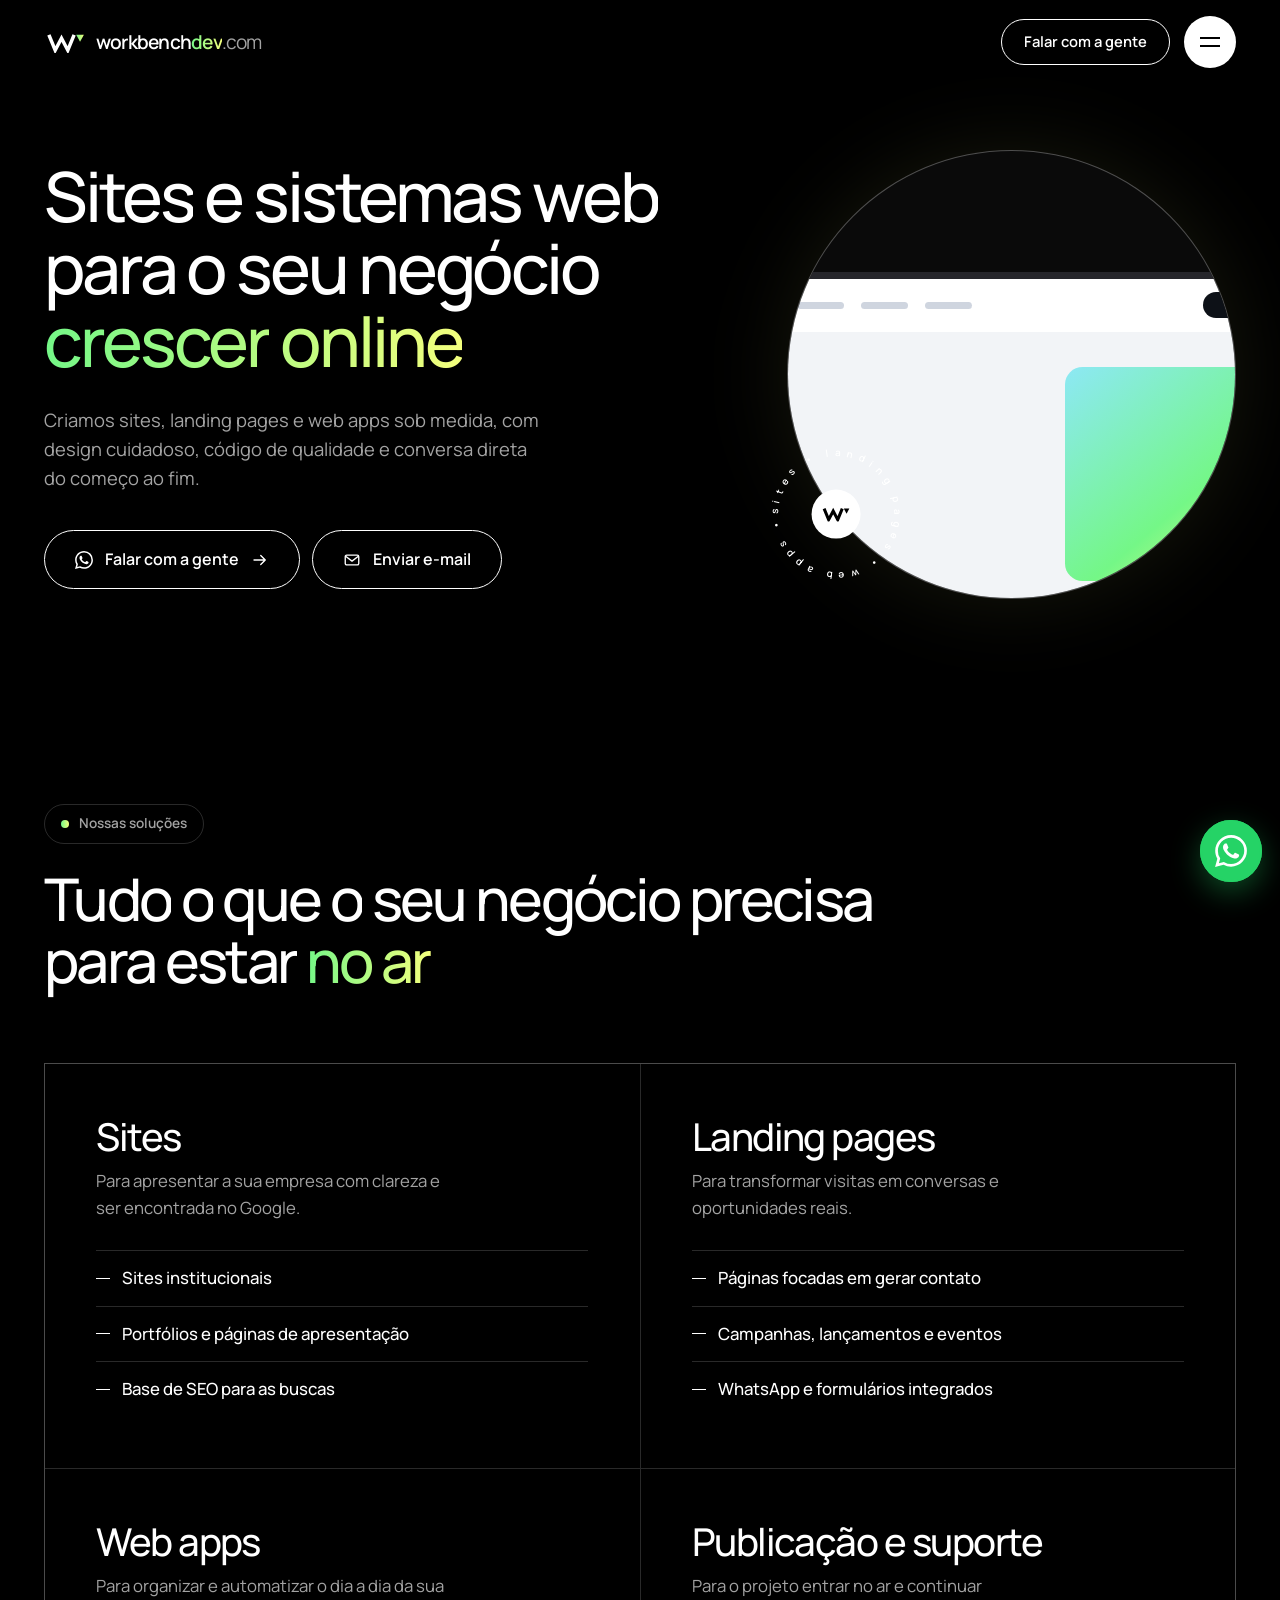
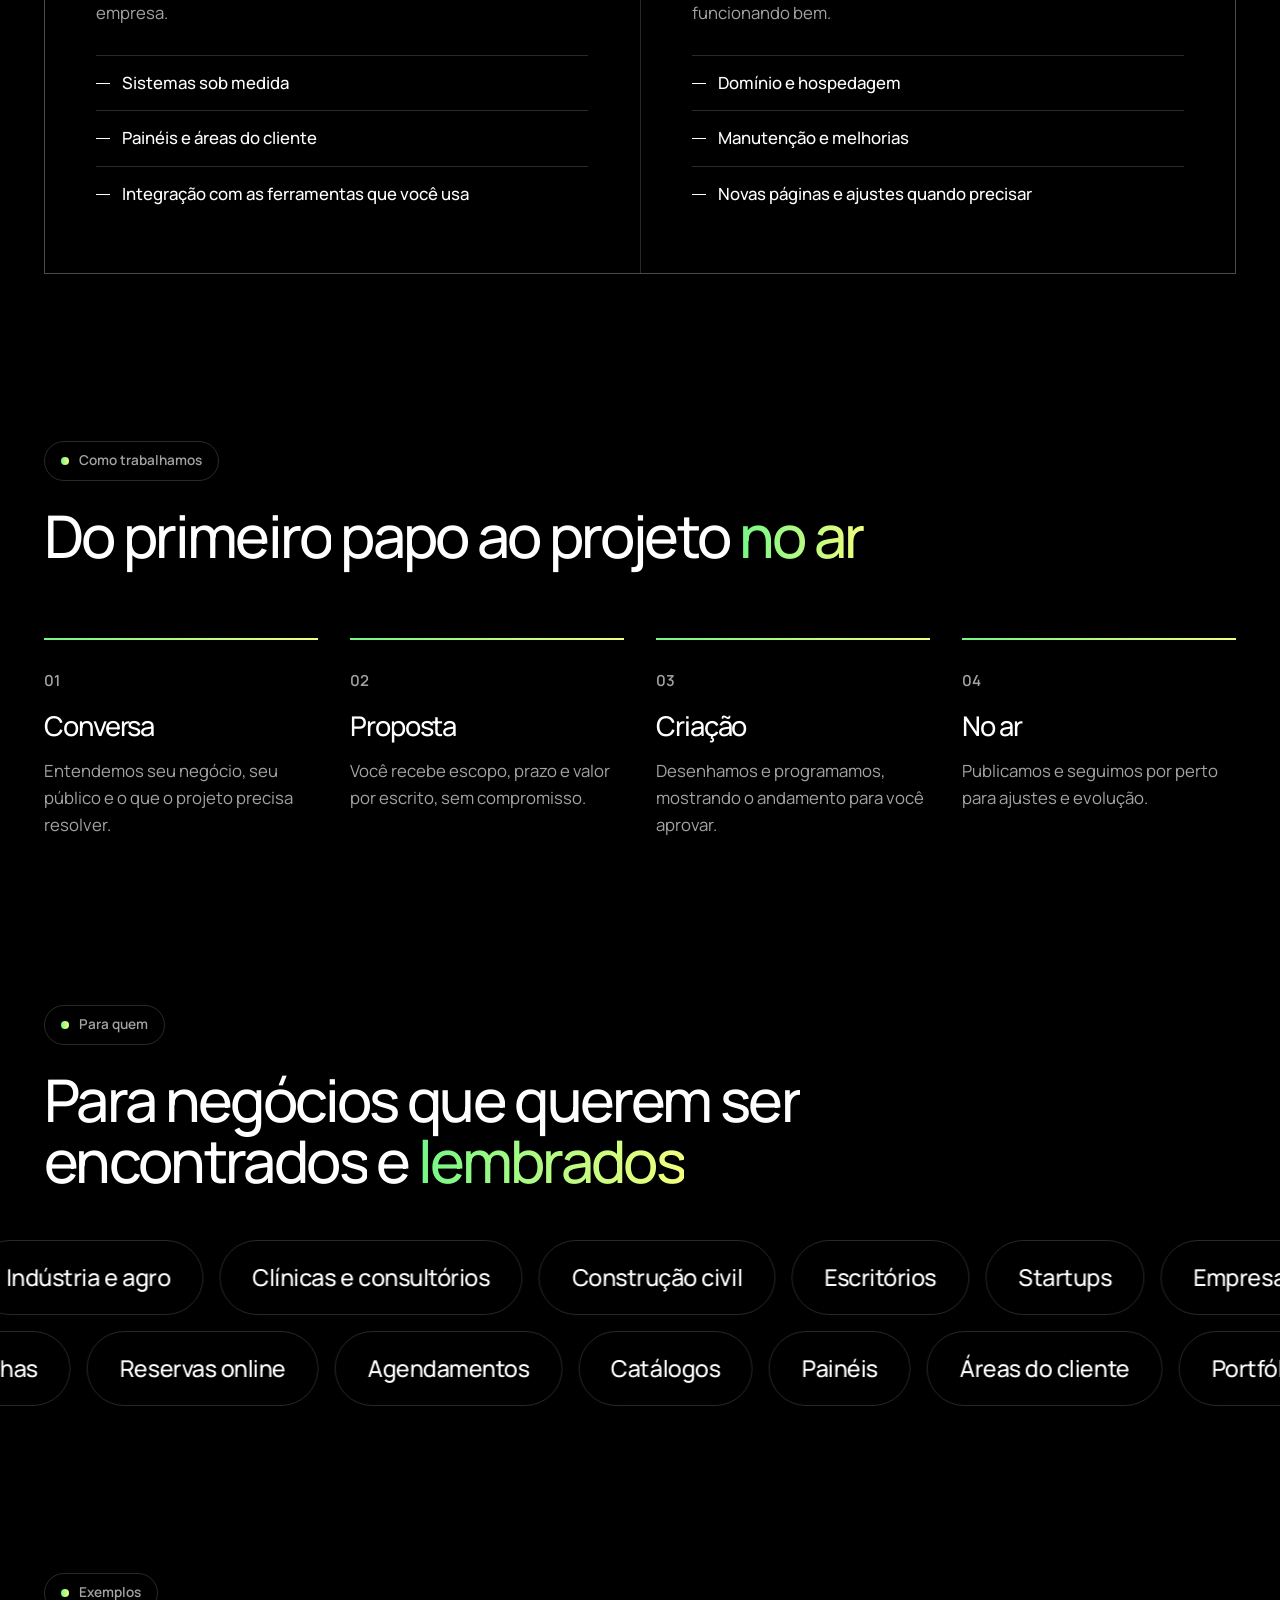
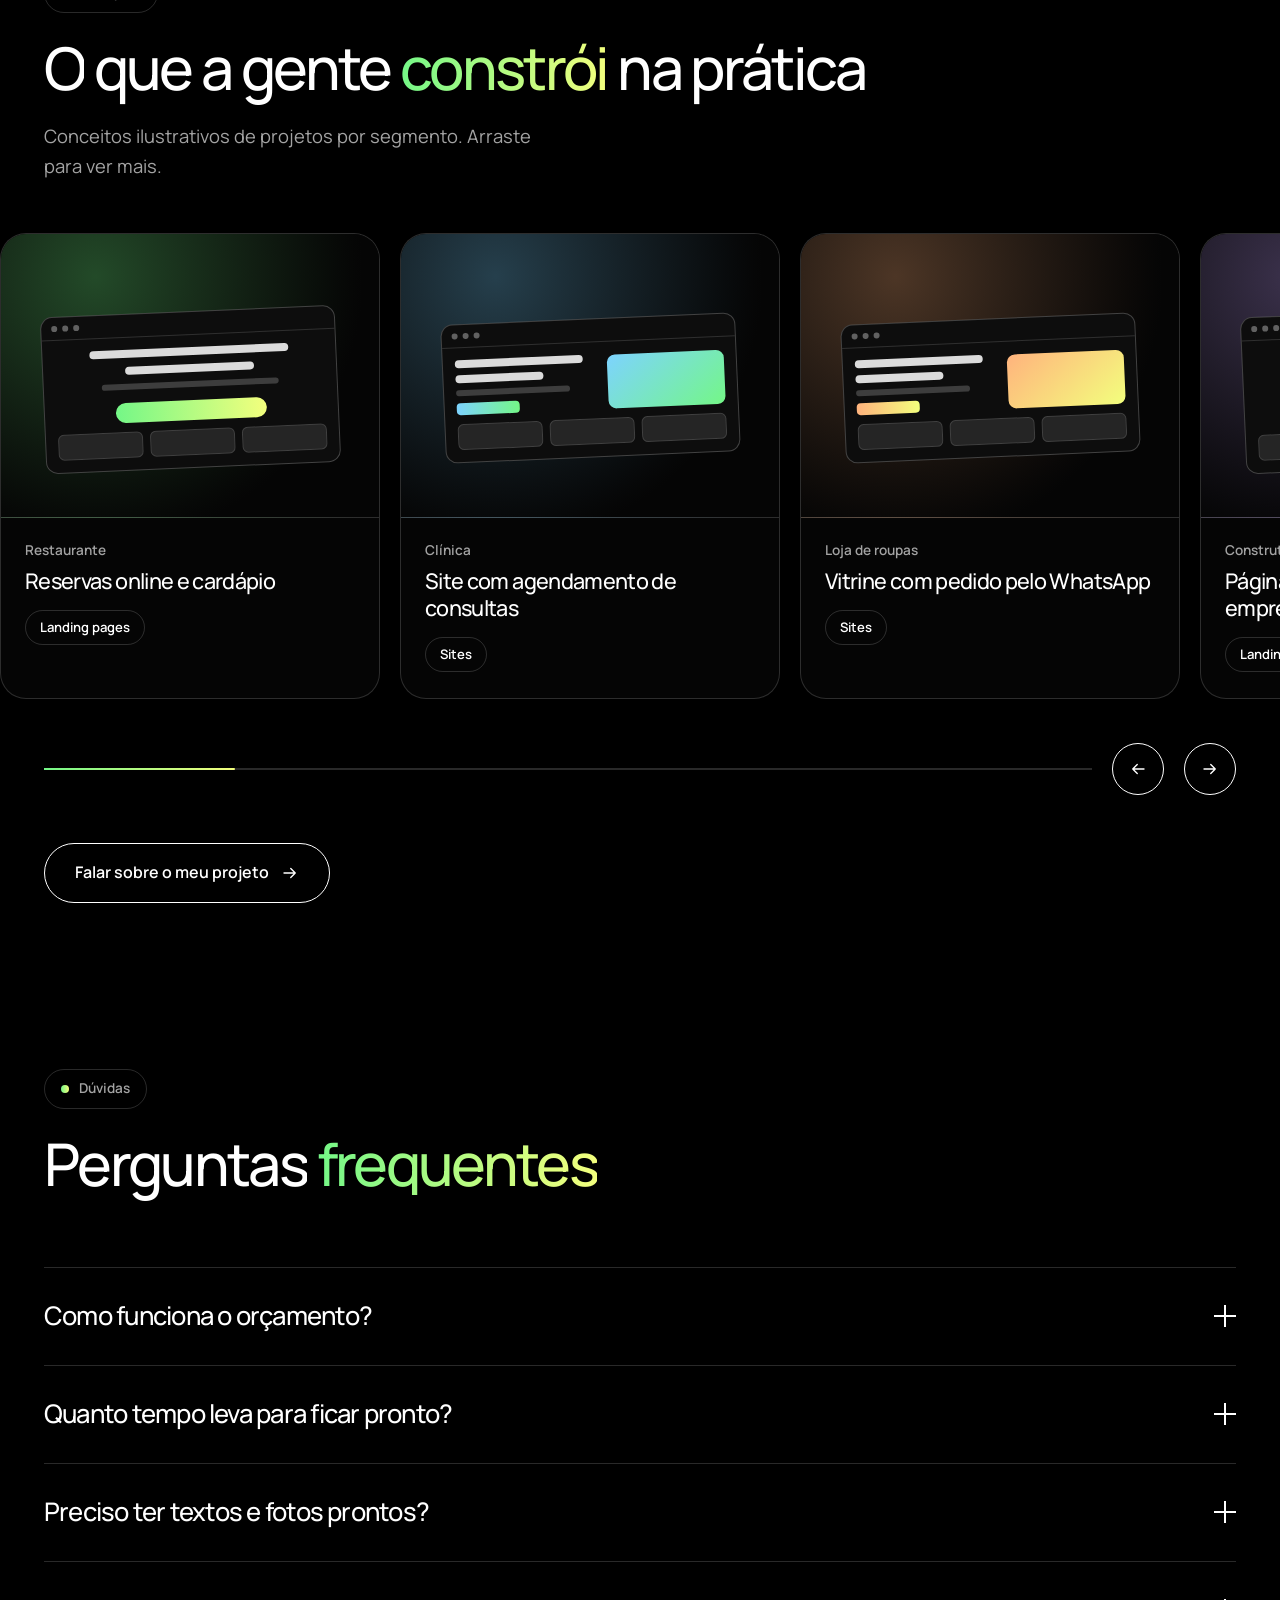
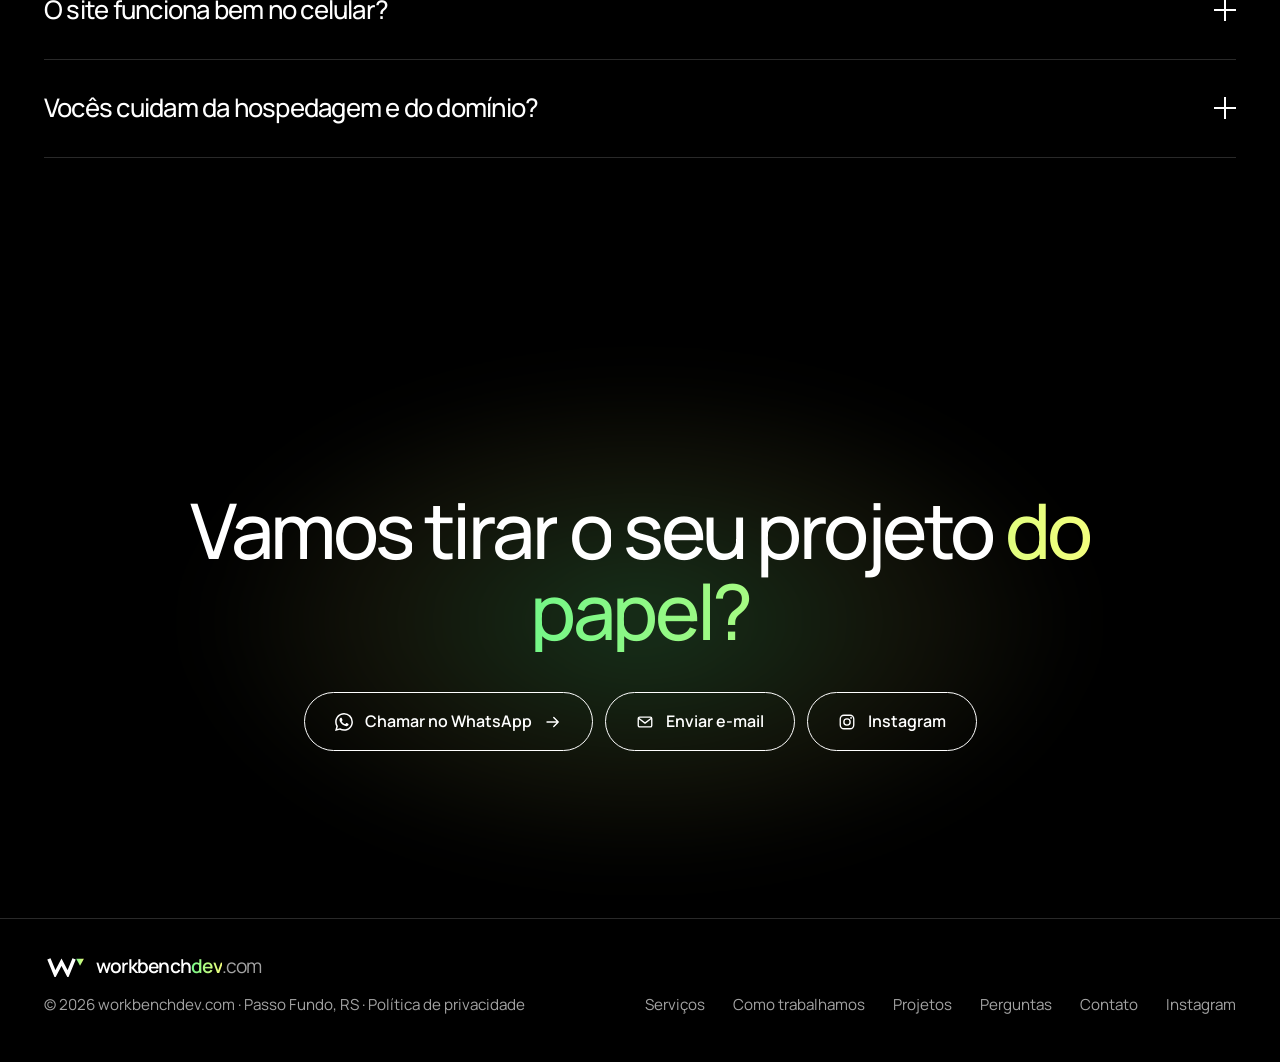
==== commit e575abaa: "Separacao dos files && analitcs && Política de privacidade && novo email && Abertura mais curta" ====
--- a/index.html
+++ b/index.html
@@ -14,7 +14,11 @@
 <meta property="og:url" content="https://workbenchdev.com/">
 <meta property="og:title" content="workbenchdev.com | Sites, landing pages e web apps">
 <meta property="og:description" content="Criamos sites, landing pages e web apps sob medida, com design cuidadoso, código de qualidade e conversa direta do começo ao fim.">
-<meta name="twitter:card" content="summary">
+<meta property="og:image" content="https://workbenchdev.com/og.png">
+<meta property="og:image:width" content="1200">
+<meta property="og:image:height" content="630">
+<meta property="og:image:alt" content="workbenchdev.com: sites, landing pages e web apps">
+<meta name="twitter:card" content="summary_large_image">
 <script type="application/ld+json">
 {
   "@context": "https://schema.org",
@@ -22,6 +26,14 @@
   "name": "workbenchdev.com",
   "url": "https://workbenchdev.com/",
   "description": "Criação de sites, landing pages e web apps sob medida.",
+  "email": "workbenchdevsupport@gmail.com",
+  "image": "https://workbenchdev.com/og.png",
+  "address": {
+    "@type": "PostalAddress",
+    "addressLocality": "Passo Fundo",
+    "addressRegion": "RS",
+    "addressCountry": "BR"
+  },
   "areaServed": "BR",
   "knowsLanguage": "pt-BR",
   "sameAs": ["https://www.instagram.com/workbench_dev/"]
@@ -33,296 +45,15 @@
   var r = document.documentElement;
   r.classList.add('js');
   var reduce = window.matchMedia && window.matchMedia('(prefers-reduced-motion: reduce)').matches;
-  if (!reduce) r.classList.add('intro-on');
+  var seen = false;
+  try { seen = sessionStorage.getItem('wb-intro') === '1'; sessionStorage.setItem('wb-intro', '1'); } catch (e) {}
+  if (!reduce && !seen) r.classList.add('intro-on');
 })();
 </script>
 <link rel="preconnect" href="https://fonts.googleapis.com">
 <link rel="preconnect" href="https://fonts.gstatic.com" crossorigin>
 <link href="https://fonts.googleapis.com/css2?family=Manrope:wght@300;400;500;600;700&display=swap" rel="stylesheet">
-<style>
-:root {
-  --g1: #74f787;
-  --g2: #f3ff7d;
-  --grad: linear-gradient(90deg, #74f787, #f3ff7d);
-  --line: rgba(255, 255, 255, .16);
-  --muted: #a3a3a3;
-  --wa: #25d366;
-  --ease: cubic-bezier(.77, 0, .18, 1);
-  --ease2: cubic-bezier(.16, 1, .3, 1);
-  box-sizing: border-box;
-  padding-top: env(safe-area-inset-top, 0px);
-  padding-bottom: env(safe-area-inset-bottom, 0px);
-}
-html { background: #000; scroll-behavior: smooth; scroll-padding-top: 90px; }
-*, *::before, *::after { box-sizing: border-box; }
-body { margin: 0; background: #000; color: #fff; font-family: "Manrope", "Helvetica Neue", Arial, sans-serif; font-size: 1.05rem; line-height: 1.6; -webkit-font-smoothing: antialiased; overflow-x: clip; }
-.intro-on body, .menu-open body { overflow: hidden; }
-::selection { background: var(--g2); color: #000; }
-a { color: inherit; }
-button { font: inherit; color: inherit; }
-:focus-visible { outline: 2px solid var(--g1); outline-offset: 4px; }
-.wrap { width: 100%; max-width: 1240px; margin: 0 auto; padding: 0 24px; }
-.gt { background: var(--grad); -webkit-background-clip: text; background-clip: text; color: transparent; -webkit-text-fill-color: transparent; background-repeat: no-repeat; -webkit-box-decoration-break: clone; box-decoration-break: clone; }
-.wm { font-weight: 600; letter-spacing: -.04em; white-space: nowrap; }
-.wm b { font-weight: 600; background: var(--grad); -webkit-background-clip: text; background-clip: text; color: transparent; -webkit-text-fill-color: transparent; }
-.wm i { font-style: normal; font-weight: 400; color: var(--muted); }
-.ic { width: 18px; height: 18px; flex: none; }
-
-/* ---------- Títulos divididos em palavras ---------- */
-@keyframes rise { to { transform: translateY(0); } }
-@keyframes fadeIn { to { opacity: 1; } }
-.wd { display: inline-block; overflow: hidden; vertical-align: top; padding-bottom: .16em; margin-bottom: -.16em; }
-.wi { display: inline-block; }
-.js .wi { transform: translateY(118%); }
-.split.in .wi { animation: rise 1s var(--ease2) forwards; animation-delay: calc(var(--i) * 55ms); }
-.js .fd { opacity: 0; transform: translateY(34px); transition: opacity 1s var(--ease2), transform 1s var(--ease2); transition-delay: var(--dl, 0s); }
-.fd.in { opacity: 1; transform: none; }
-
-h1, h2 { margin: 0; font-weight: 500; letter-spacing: -.045em; line-height: 1.05; }
-h1 { font-size: clamp(2.3rem, 5.4vw, 4.9rem); }
-h2 { font-size: clamp(2rem, 4.6vw, 4rem); max-width: 16em; }
-.tag { display: inline-flex; align-items: center; gap: 10px; padding: 8px 16px; border: 1px solid var(--line); border-radius: 999px; font-size: .85rem; font-weight: 600; color: var(--muted); }
-.tag::before { content: ""; width: 8px; height: 8px; border-radius: 50%; background: var(--grad); }
-.sec { padding: clamp(88px, 13vw, 168px) 0; }
-.sec-h { display: grid; gap: 24px; justify-items: start; margin-bottom: clamp(44px, 6vw, 72px); }
-.lead { margin: 0; color: var(--muted); font-size: 1.15rem; max-width: 46ch; }
-
-/* ---------- Botões ---------- */
-.mag { display: inline-block; padding: 10px; margin: -10px; transition: transform .35s cubic-bezier(.2, .8, .2, 1); }
-.pill { position: relative; display: inline-flex; align-items: center; gap: 12px; padding: 16px 30px; min-height: 54px; border: 1px solid #fff; border-radius: 999px; background: transparent; color: #fff; font-weight: 600; font-size: 1rem; text-decoration: none; cursor: pointer; overflow: hidden; transition: color .35s, border-color .35s; }
-.pill::before { content: ""; position: absolute; inset: 0; background: var(--grad); border-radius: inherit; transform: translateY(102%); transition: transform .55s var(--ease2); }
-.pill > * { position: relative; z-index: 1; }
-.pill:hover, .pill:focus-visible { color: #000; border-color: transparent; }
-.pill:hover::before, .pill:focus-visible::before { transform: none; }
-.pill .ar { transition: transform .35s var(--ease2); }
-.pill:hover .ar { transform: translateX(4px); }
-.pill.sm { padding: 10px 22px; min-height: 44px; font-size: .92rem; }
-.btns { display: flex; flex-wrap: wrap; gap: 14px 12px; }
-
-/* ---------- Abertura ---------- */
-.intro { display: none; position: fixed; inset: 0; z-index: 300; background: #000; place-items: center; transition: transform .95s var(--ease); }
-.intro-on .intro { display: grid; }
-.intro::after { content: ""; position: absolute; left: 0; right: 0; bottom: 0; height: 3px; background: var(--grad); }
-.intro.open { transform: translateY(-101%); }
-.intro .box { display: flex; flex-direction: column; align-items: center; gap: 22px; }
-.intro svg { width: 140px; height: auto; overflow: visible; }
-.intro .w { fill: none; stroke: #fff; stroke-width: 10; stroke-miterlimit: 3; stroke-dasharray: 180; stroke-dashoffset: 180; animation: draw .9s var(--ease) .2s forwards; }
-.intro .t { fill: url(#gr); transform-box: fill-box; transform-origin: center; transform: scale(0); animation: popIn .5s cubic-bezier(.2, 1.5, .4, 1) 1s forwards; }
-.intro .wmask { overflow: hidden; padding: 4px 0 10px; }
-.intro .wm { display: block; font-size: clamp(1.6rem, 6vw, 2.4rem); transform: translateY(120%); animation: rise .8s var(--ease) 1.1s forwards; }
-.intro .bar { width: 220px; height: 2px; background: var(--line); overflow: hidden; }
-.intro .bar span { display: block; height: 100%; background: var(--grad); transform: scaleX(0); transform-origin: left; animation: fill 2.1s var(--ease) .4s forwards; }
-@keyframes draw { to { stroke-dashoffset: 0; } }
-@keyframes popIn { to { transform: scale(1); } }
-@keyframes fill { to { transform: scaleX(1); } }
-
-/* ---------- Cabeçalho e menu ---------- */
-.prog { position: fixed; left: 0; top: 0; height: 2px; width: 100%; background: var(--grad); transform: scaleX(0); transform-origin: left; z-index: 120; }
-.hd { position: fixed; top: env(safe-area-inset-top, 0px); left: 0; right: 0; z-index: 90; transition: transform .5s var(--ease), background .3s; }
-.hd.hide { transform: translateY(-110%); }
-.hd.solid { background: rgba(0, 0, 0, .6); -webkit-backdrop-filter: blur(14px); backdrop-filter: blur(14px); }
-.hd .wrap { display: flex; align-items: center; justify-content: space-between; height: 84px; gap: 16px; }
-.brand { display: flex; align-items: center; gap: 10px; text-decoration: none; font-size: 1.2rem; }
-.brand svg { width: 42px; height: auto; display: block; }
-.brand .lw { fill: none; stroke: #fff; stroke-width: 10; stroke-miterlimit: 3; }
-.brand .lt { fill: url(#gr); }
-.hd-r { display: flex; align-items: center; gap: 14px; }
-.burger { position: relative; width: 52px; height: 52px; border: 0; border-radius: 50%; background: #fff; cursor: pointer; transition: transform .35s var(--ease2); }
-.burger:hover { transform: scale(1.08); }
-.burger i { position: absolute; left: 16px; top: 25px; width: 20px; height: 2px; background: #000; transition: transform .45s var(--ease2); }
-.burger i:nth-child(1) { transform: translateY(-4px); }
-.burger i:nth-child(2) { transform: translateY(4px); }
-.menu-open .burger i:nth-child(1) { transform: rotate(45deg); }
-.menu-open .burger i:nth-child(2) { transform: rotate(-45deg); }
-.menu { position: fixed; inset: 0; z-index: 85; background: #000; padding: 120px 0 40px; display: flex; flex-direction: column; justify-content: space-between; visibility: hidden; clip-path: circle(0px at calc(100% - 50px) 44px); transition: clip-path .9s var(--ease), visibility 0s .9s; overflow-y: auto; }
-.menu-open .menu { visibility: visible; clip-path: circle(170% at calc(100% - 50px) 44px); transition: clip-path .9s var(--ease), visibility 0s; }
-.menu nav { display: grid; gap: 4px; }
-.menu nav a { display: block; overflow: hidden; text-decoration: none; font-size: clamp(2rem, 8vw, 4.6rem); font-weight: 500; letter-spacing: -.045em; line-height: 1.12; padding-bottom: .06em; }
-.menu nav a span { display: inline-block; transform: translateY(110%); transition: transform .8s var(--ease2), color .3s; }
-.menu-open .menu nav a span { transform: none; transition-delay: calc(.25s + var(--i) * 70ms); }
-.menu nav a:hover span { background: var(--grad); -webkit-background-clip: text; background-clip: text; color: transparent; -webkit-text-fill-color: transparent; }
-.menu .btns { margin-top: 40px; }
-
-.fab { position: fixed; right: calc(18px + env(safe-area-inset-right, 0px)); bottom: calc(18px + env(safe-area-inset-bottom, 0px)); z-index: 80; width: 62px; height: 62px; border-radius: 50%; background: var(--wa); color: #fff; display: grid; place-items: center; box-shadow: 0 10px 30px rgba(37, 211, 102, .35); transform: scale(0); transition: transform .7s var(--ease2); }
-.go .fab { transform: scale(1); }
-.fab:hover { transform: scale(1.1); }
-.fab svg { width: 32px; height: 32px; }
-.fab::after { content: ""; position: absolute; inset: 0; border-radius: 50%; border: 2px solid var(--wa); animation: ring 2.6s ease-out infinite; pointer-events: none; }
-@keyframes ring { 0% { transform: scale(1); opacity: .8; } 100% { transform: scale(1.7); opacity: 0; } }
-
-/* ---------- Hero ---------- */
-.hero { padding: 150px 0 clamp(72px, 10vw, 130px); position: relative; overflow: hidden; }
-.hero-grid { display: grid; grid-template-columns: minmax(0, 1.22fr) minmax(0, .78fr); gap: 40px; align-items: center; }
-.hero h1 { margin-bottom: 28px; }
-.hero .lead { margin-bottom: 36px; }
-.js .hero .fade { opacity: 0; }
-.go .hero .fade { animation: fadeIn .9s ease forwards; animation-delay: var(--d, 0s); }
-
-.hv { position: relative; width: min(100%, 520px); margin-left: auto; aspect-ratio: 1; }
-.hv-glow { position: absolute; inset: -10%; background: radial-gradient(closest-side, rgba(116, 247, 135, .28), rgba(243, 255, 125, .1) 60%, transparent); filter: blur(30px); }
-.hv-circle { position: absolute; inset: 0; border-radius: 50%; overflow: hidden; background: #0a0a0a; border: 1px solid rgba(255, 255, 255, .28); perspective: 1200px; }
-.js .hv-circle { opacity: 0; transform: scale(.82); }
-.go .hv-circle { animation: circIn 1.3s var(--ease2) .3s forwards; }
-@keyframes circIn { to { opacity: 1; transform: none; } }
-.laptop { position: absolute; left: -16%; top: 27%; width: 134%; transform: rotateX(var(--rx, 0deg)) rotateY(var(--ry, 0deg)); transform-style: preserve-3d; }
-.js .laptop { translate: 0 30%; }
-.go .laptop { animation: lapIn 1.4s var(--ease2) .6s forwards; }
-@keyframes lapIn { to { translate: 0 0; } }
-.screen { container-type: inline-size; aspect-ratio: 16 / 10; background: #f2f4f7; border: 7px solid #26262b; border-bottom-width: 7px; border-radius: 16px 16px 0 0; overflow: hidden; position: relative; }
-.base { height: 16px; margin: 0 -3%; background: linear-gradient(#4a4a52, #202024); border-radius: 0 0 22px 22px; }
-.site { animation: sitescroll 16s var(--ease) 1.6s infinite alternate; }
-@keyframes sitescroll { 0%, 10% { transform: translateY(0); } 40%, 52% { transform: translateY(-26%); } 88%, 100% { transform: translateY(-58%); } }
-.site > * { display: block; }
-.s-nav { display: flex; align-items: center; gap: 3cqw; height: 9cqw; padding: 0 5cqw; background: #fff; }
-.s-nav b { width: 4.6cqw; height: 4.6cqw; background: #0d1117; border-radius: 1.2cqw; }
-.s-nav i { width: 8cqw; height: 1.2cqw; background: #cfd5df; border-radius: 1cqw; }
-.s-nav u { margin-left: auto; width: 13cqw; height: 4.4cqw; border-radius: 3cqw; background: #0d1117; }
-.s-hero { display: grid; grid-template-columns: 1.15fr .85fr; gap: 4cqw; padding: 6cqw 5cqw; align-items: center; }
-.s-hero .t { height: 3.4cqw; background: #0d1117; border-radius: 1cqw; margin-bottom: 1.6cqw; }
-.s-hero .t.g { background: var(--grad); }
-.s-hero .p { height: 1.3cqw; background: #cfd5df; border-radius: 1cqw; margin-bottom: 1.2cqw; }
-.s-hero .cta { width: 15cqw; height: 4.6cqw; border-radius: 3cqw; background: #0d1117; margin-top: 3cqw; }
-.s-img { aspect-ratio: 1; border-radius: 3cqw; background: linear-gradient(140deg, #8de8f5, #74f787 60%, #f3ff7d); }
-.s-tiles { display: grid; grid-template-columns: repeat(3, 1fr); gap: 3cqw; padding: 2cqw 5cqw 6cqw; }
-.s-tiles span { height: 15cqw; border-radius: 2.4cqw; background: #fff; border: .4cqw solid #e2e7ee; }
-.s-band { margin: 0 5cqw; height: 22cqw; border-radius: 3cqw; background: #0d1117; position: relative; overflow: hidden; }
-.s-band::after { content: ""; position: absolute; right: -6cqw; top: -6cqw; width: 24cqw; height: 24cqw; border-radius: 50%; background: var(--grad); opacity: .9; }
-.s-rows { padding: 6cqw 5cqw; display: grid; gap: 3cqw; }
-.s-rows div { display: grid; grid-template-columns: 16cqw 1fr; gap: 4cqw; align-items: center; }
-.s-rows b { height: 12cqw; border-radius: 2.4cqw; background: #dfe6f0; }
-.s-rows span { height: 1.4cqw; background: #cfd5df; border-radius: 1cqw; box-shadow: 0 3cqw 0 #dde3ec; }
-.s-foot { height: 24cqw; background: #0d1117; margin-top: 4cqw; }
-
-.badge { position: absolute; left: -6%; bottom: 2%; width: 34%; z-index: 3; }
-.js .badge { opacity: 0; }
-.go .badge { animation: fadeIn 1s ease 1.4s forwards; }
-.badge svg { width: 100%; height: auto; animation: spin 24s linear infinite; display: block; }
-.badge text { fill: #fff; font: 600 13px "Manrope", sans-serif; letter-spacing: 2px; }
-.badge .core { position: absolute; left: 50%; top: 50%; width: 32%; aspect-ratio: 1; transform: translate(-50%, -50%); border-radius: 50%; background: #fff; display: grid; place-items: center; }
-.badge .core svg { width: 62%; animation: none; }
-@keyframes spin { to { transform: rotate(360deg); } }
-
-/* ---------- Soluções ---------- */
-.sol-grid { display: grid; grid-template-columns: 1fr 1fr; gap: 1px; background: var(--line); border: 1px solid var(--line); }
-.sol { position: relative; background: #000; padding: clamp(28px, 4vw, 52px); transition: background .4s; }
-.sol::before { content: ""; position: absolute; left: 0; right: 0; top: 0; height: 2px; background: var(--grad); transform: scaleX(0); transform-origin: left; transition: transform .7s var(--ease2); }
-.sol:hover { background: #060606; }
-.sol:hover::before { transform: scaleX(1); }
-.sol h3 { margin: 0 0 10px; font-size: clamp(1.7rem, 3vw, 2.4rem); font-weight: 500; letter-spacing: -.04em; line-height: 1.1; }
-.sol p { margin: 0 0 28px; color: var(--muted); max-width: 36ch; }
-.sol ul { margin: 0; padding: 0; list-style: none; }
-.sol li { display: flex; align-items: center; gap: 12px; padding: 14px 0; border-top: 1px solid var(--line); font-weight: 500; transition: padding .35s var(--ease2), color .3s; }
-.sol li::before { content: ""; width: 14px; height: 1px; background: #fff; transition: width .35s var(--ease2), background .3s; }
-.sol li:hover { padding-left: 10px; }
-.sol li:hover::before { width: 26px; background: var(--g1); }
-
-/* ---------- Como trabalhamos ---------- */
-.steps { list-style: none; margin: 0; padding: 0; display: grid; grid-template-columns: repeat(4, 1fr); gap: 32px; }
-.steps li { position: relative; padding-top: 28px; border-top: 1px solid var(--line); }
-.steps li::before { content: ""; position: absolute; top: -1px; left: 0; width: 100%; height: 2px; background: var(--grad); transform: scaleX(0); transform-origin: left; transition: transform 1.3s var(--ease2); }
-.steps.in li::before { transform: none; }
-.steps li:nth-child(2)::before { transition-delay: .2s; } .steps li:nth-child(3)::before { transition-delay: .4s; } .steps li:nth-child(4)::before { transition-delay: .6s; }
-.steps .n { font-size: .95rem; font-weight: 600; color: var(--muted); }
-.steps h3 { margin: 10px 0; font-size: 1.7rem; font-weight: 500; letter-spacing: -.04em; }
-.steps p { margin: 0; color: var(--muted); max-width: 30ch; }
-
-/* ---------- Faixas de segmentos ---------- */
-.mqrow { overflow: hidden; margin-top: 16px; }
-.mq-track { --mg: 16px; display: inline-flex; gap: var(--mg); white-space: nowrap; will-change: transform; }
-.mq-grp { display: inline-flex; gap: var(--mg); align-items: center; }
-.chip { display: inline-flex; padding: 18px 32px; border: 1px solid var(--line); border-radius: 999px; font-size: clamp(1.05rem, 2vw, 1.45rem); font-weight: 500; letter-spacing: -.02em; transition: background .35s, color .35s, border-color .35s; }
-.chip:hover { background: var(--grad); color: #000; border-color: transparent; }
-
-/* ---------- Projetos ---------- */
-.rail { display: flex; gap: 20px; overflow-x: auto; scroll-snap-type: x mandatory; padding: 4px 24px 8px; margin: 0 calc(50% - 50vw); padding-left: max(24px, calc(50vw - 596px)); scrollbar-width: none; cursor: grab; -webkit-overflow-scrolling: touch; }
-.rail::-webkit-scrollbar { display: none; }
-.rail.drag { scroll-snap-type: none; cursor: grabbing; }
-.card { flex: none; width: min(78vw, 380px); scroll-snap-align: start; border: 1px solid var(--line); border-radius: 26px; overflow: hidden; background: #050505; transition: border-color .4s, transform .6s var(--ease2); user-select: none; -webkit-user-select: none; }
-.card:hover { border-color: rgba(255, 255, 255, .5); transform: translateY(-6px); }
-.viz { aspect-ratio: 4 / 3; display: grid; place-items: center; overflow: hidden; background: radial-gradient(circle at 25% 15%, color-mix(in srgb, var(--a) 30%, #000), #050505 72%); border-bottom: 1px solid var(--line); }
-.win { width: 78%; background: #0d0d0d; border: 1px solid rgba(255, 255, 255, .22); border-radius: 12px; overflow: hidden; transform: translateY(9%) rotate(-2.5deg); transition: transform .8s var(--ease2); pointer-events: none; }
-.card:hover .win { transform: translateY(0) rotate(0) scale(1.05); }
-.wbar { display: flex; gap: 5px; padding: 8px 10px; border-bottom: 1px solid rgba(255, 255, 255, .14); }
-.wbar i { width: 6px; height: 6px; border-radius: 50%; background: rgba(255, 255, 255, .35); }
-.wbody { padding: 12px; display: grid; gap: 9px; }
-.bx { display: block; height: 6px; border-radius: 4px; background: rgba(255, 255, 255, .2); }
-.bx.bg { background: linear-gradient(90deg, var(--a), var(--b)); height: 9px; }
-.bx.bt { background: rgba(255, 255, 255, .85); height: 8px; }
-.row2 { display: grid; grid-template-columns: 1.1fr .9fr; gap: 10px; align-items: center; }
-.row2 > div { display: grid; gap: 7px; }
-.imgx { height: 54px; border-radius: 8px; background: linear-gradient(140deg, var(--a), var(--b)); }
-.tls { display: grid; grid-template-columns: repeat(3, 1fr); gap: 7px; }
-.tls i { height: 26px; border-radius: 6px; background: rgba(255, 255, 255, .1); border: 1px solid rgba(255, 255, 255, .12); }
-.pillx { height: 20px; width: 56%; border-radius: 999px; background: linear-gradient(90deg, var(--a), var(--b)); margin: 4px auto 0; }
-.center { justify-items: center; text-align: center; }
-.appx { display: grid; grid-template-columns: 22px 1fr; gap: 10px; }
-.appx .sd { display: grid; gap: 6px; align-content: start; }
-.appx .sd i { height: 16px; border-radius: 4px; background: rgba(255, 255, 255, .14); }
-.appx .sd i:first-child { background: linear-gradient(90deg, var(--a), var(--b)); }
-.appx .mn { display: grid; gap: 8px; }
-.kpi { display: grid; grid-template-columns: repeat(3, 1fr); gap: 6px; }
-.kpi i { height: 22px; border-radius: 5px; background: rgba(255, 255, 255, .1); }
-.chartx { display: flex; align-items: flex-end; gap: 5px; height: 46px; }
-.chartx i { flex: 1; border-radius: 3px 3px 0 0; background: linear-gradient(180deg, var(--a), var(--b)); }
-.cinfo { padding: 22px 24px 26px; }
-.cinfo small { display: block; color: var(--muted); font-size: .85rem; font-weight: 600; }
-.cinfo h3 { margin: 6px 0 16px; font-size: 1.35rem; font-weight: 500; letter-spacing: -.03em; line-height: 1.25; }
-.svc { display: inline-block; padding: 6px 14px; border: 1px solid var(--line); border-radius: 999px; font-size: .82rem; font-weight: 600; }
-.rail-ctl { display: flex; align-items: center; gap: 20px; margin-top: 36px; }
-.rail-bar { flex: 1; height: 2px; background: var(--line); overflow: hidden; }
-.rail-bar span { display: block; height: 100%; background: var(--grad); transform: scaleX(.15); transform-origin: left; transition: transform .2s; }
-.rbtn { width: 52px; height: 52px; border-radius: 50%; border: 1px solid #fff; background: transparent; cursor: pointer; display: grid; place-items: center; transition: background .3s, color .3s; }
-.rbtn:hover { background: #fff; color: #000; }
-.note { margin: 20px 0 0; color: var(--muted); font-size: .9rem; }
-
-/* ---------- Perguntas ---------- */
-.faq { border-top: 1px solid var(--line); }
-.item { border-bottom: 1px solid var(--line); }
-.q { width: 100%; display: flex; align-items: center; justify-content: space-between; gap: 24px; padding: 28px 0; background: none; border: 0; text-align: left; cursor: pointer; font-size: clamp(1.15rem, 2.2vw, 1.6rem); font-weight: 500; letter-spacing: -.03em; }
-.q .pm { position: relative; width: 22px; height: 22px; flex: none; }
-.q .pm::before, .q .pm::after { content: ""; position: absolute; left: 0; right: 0; top: 50%; height: 2px; margin-top: -1px; background: #fff; transition: transform .45s var(--ease2); }
-.q .pm::after { transform: rotate(90deg); }
-.item.open .pm::after { transform: rotate(0); }
-.q:hover .pm::before, .q:hover .pm::after { background: var(--g1); }
-.qa { display: grid; grid-template-rows: 0fr; transition: grid-template-rows .55s var(--ease2); }
-.item.open .qa { grid-template-rows: 1fr; }
-.qa > div { overflow: hidden; }
-.qa p { margin: 0 0 30px; max-width: 62ch; color: var(--muted); }
-
-/* ---------- CTA final ---------- */
-.cta { position: relative; text-align: center; overflow: hidden; }
-.cta::before { content: ""; position: absolute; left: 50%; top: 50%; width: 900px; height: 500px; max-width: 140%; transform: translate(-50%, -50%); background: radial-gradient(closest-side, rgba(116, 247, 135, .2), rgba(243, 255, 125, .07) 60%, transparent); filter: blur(30px); pointer-events: none; }
-.cta .wrap { position: relative; display: grid; justify-items: center; gap: 40px; }
-.cta h2 { max-width: 14em; font-size: clamp(2.2rem, 6vw, 5rem); }
-.cta .btns { justify-content: center; }
-
-/* ---------- Rodapé ---------- */
-footer { border-top: 1px solid var(--line); overflow: hidden; }
-.foot-b { display: flex; flex-wrap: wrap; justify-content: space-between; align-items: flex-end; gap: 20px 40px; padding: 32px 0 44px; color: var(--muted); font-size: .95rem; }
-.foot-id { display: flex; flex-direction: column; gap: 12px; }
-.foot-b .brand { color: #fff; }
-.foot-b .brand:hover { color: #fff; }
-.foot-b nav { display: flex; flex-wrap: wrap; gap: 10px 28px; }
-.foot-b a { text-decoration: none; transition: color .3s; }
-.foot-b a:hover { color: #fff; }
-
-@media (max-width: 900px) {
-  .hero-grid, .sol-grid { grid-template-columns: 1fr; }
-  .hero { padding-top: 124px; }
-  .hv { margin: 0 auto; width: min(100%, 440px); }
-  .steps { grid-template-columns: 1fr 1fr; row-gap: 44px; }
-}
-@media (max-width: 640px) {
-  .hd .pill { display: none; }
-  .steps { grid-template-columns: 1fr; }
-  .brand .wm { font-size: 1.05rem; }
-  .rail { padding-left: 24px; }
-}
-@media (prefers-reduced-motion: reduce) {
-  html { scroll-behavior: auto; }
-  *, *::before, *::after { animation-duration: .01ms !important; animation-delay: 0s !important; animation-iteration-count: 1 !important; transition-duration: .01ms !important; transition-delay: 0s !important; }
-}
-</style>
+<link rel="stylesheet" href="css/style.css">
 </head>
 <body>
 
@@ -536,204 +267,13 @@
           <svg viewBox="0 0 120 60" role="presentation"><path class="lw" d="M14 8 L32 52 L50 18 L68 52 L86 8"/><path class="lt" d="M92 8 L114 8 L103 28 Z"/></svg>
           <span class="wm">workbench<b>dev</b><i>.com</i></span>
         </a>
-        <span>© 2026 workbenchdev.com</span>
+        <span>© 2026 workbenchdev.com · Passo Fundo, RS · <a href="privacidade.html">Política de privacidade</a></span>
       </div>
       <nav aria-label="Rodapé"><a href="#servicos">Serviços</a><a href="#processo">Como trabalhamos</a><a href="#projetos">Projetos</a><a href="#perguntas">Perguntas</a><a href="#contato">Contato</a><a href="https://www.instagram.com/workbench_dev/" target="_blank" rel="noopener">Instagram</a></nav>
     </div>
   </div>
 </footer>
 
-<script>
-(function () {
-  'use strict';
-  var root = document.documentElement, body = document.body;
-  var reduce = window.matchMedia('(prefers-reduced-motion: reduce)').matches;
-  var fine = window.matchMedia('(hover: hover) and (pointer: fine)').matches;
-  var WA = ['55', '54', '99607', '9383'], MU = 'eduardocolet5', MH = 'gmail.com';
-  var t0 = Date.now();
-  function $(s, c) { return (c || document).querySelector(s); }
-  function $$(s, c) { return Array.prototype.slice.call((c || document).querySelectorAll(s)); }
-  function clamp(v, a, b) { return Math.max(a, Math.min(b, v)); }
-
-  /* ---------- Títulos divididos em palavras ---------- */
-  function split(el) {
-    var label = el.textContent.replace(/\s+/g, ' ').trim();
-    el.setAttribute('aria-label', label);
-    var frag = document.createDocumentFragment(), i = 0;
-    Array.prototype.slice.call(el.childNodes).forEach(function (n) {
-      var g = n.nodeType === 1 && n.tagName === 'EM';
-      n.textContent.split(/(\s+)/).forEach(function (part) {
-        if (!part) return;
-        if (/^\s+$/.test(part)) { frag.appendChild(document.createTextNode(' ')); return; }
-        var wd = document.createElement('span'); wd.className = 'wd'; wd.setAttribute('aria-hidden', 'true');
-        var wi = document.createElement('span'); wi.className = 'wi' + (g ? ' gt' : '');
-        wi.style.setProperty('--i', i++); wi.textContent = part;
-        wd.appendChild(wi); frag.appendChild(wd);
-      });
-    });
-    el.textContent = ''; el.appendChild(frag);
-  }
-  $$('.split').forEach(split);
-  function fixGrad() {
-    $$('.split').forEach(function (h) {
-      var gs = $$('.wi.gt', h); if (!gs.length) return;
-      var l = 1e9, r = -1e9;
-      gs.forEach(function (w) { var b = w.getBoundingClientRect(); l = Math.min(l, b.left); r = Math.max(r, b.right); });
-      gs.forEach(function (w) { var b = w.getBoundingClientRect(); w.style.backgroundSize = (r - l) + 'px 100%'; w.style.backgroundPosition = (l - b.left) + 'px 0'; });
-    });
-  }
-
-  /* ---------- Abertura ---------- */
-  var intro = $('#intro'), heroH1 = $('#h1');
-  function start() { body.classList.add('go'); heroH1.classList.add('in'); }
-  if (root.classList.contains('intro-on')) {
-    setTimeout(function () { intro.classList.add('open'); setTimeout(start, 500); }, 2700);
-    setTimeout(function () { root.classList.remove('intro-on'); }, 3800);
-  } else { start(); }
-
-  /* ---------- Revelar ao rolar ---------- */
-  var io = new IntersectionObserver(function (es) {
-    es.forEach(function (e) { if (e.isIntersecting) { e.target.classList.add('in'); io.unobserve(e.target); } });
-  }, { threshold: 0.2 });
-  $$('.split, .fd, .steps').forEach(function (el) { if (el !== heroH1) io.observe(el); });
-
-  /* ---------- Contato ---------- */
-  function openUrl(url) { var a = document.createElement('a'); a.href = url; a.style.display = 'none'; body.appendChild(a); a.click(); a.remove(); }
-  /* O número só é montado num clique real de pessoa (não fica no HTML para robôs coletarem). */
-  $$('[data-wa]').forEach(function (a) {
-    a.addEventListener('click', function (e) {
-      e.preventDefault();
-      if (!e.isTrusted || Date.now() - t0 < 1500) return;
-      window.open('https://wa.me/' + WA.join('') + '?text=' + encodeURIComponent('Olá! Vim pelo site da workbenchdev e gostaria de conversar sobre um projeto.'), '_blank', 'noopener');
-    });
-  });
-  $$('[data-mail]').forEach(function (b) {
-    b.addEventListener('click', function () {
-      openUrl('mailto:' + MU + '@' + MH + '?subject=' + encodeURIComponent('Contato pelo site workbenchdev.com') + '&body=' + encodeURIComponent('Olá! Gostaria de conversar sobre um projeto.'));
-    });
-  });
-
-  /* ---------- Menu ---------- */
-  var burger = $('#burger'), menu = $('#menu');
-  function setMenu(open) {
-    body.classList.toggle('menu-open', open);
-    root.style.overflow = open ? 'hidden' : '';
-    burger.setAttribute('aria-expanded', open); burger.setAttribute('aria-label', open ? 'Fechar menu' : 'Abrir menu');
-    menu.inert = !open;
-    if (open) setTimeout(function () { var a = $('nav a', menu); if (a) a.focus({ preventScroll: true }); }, 500);
-  }
-  burger.addEventListener('click', function () { setMenu(!body.classList.contains('menu-open')); });
-  $$('a', menu).forEach(function (a) { a.addEventListener('click', function () { if (a.getAttribute('href').charAt(0) === '#') setMenu(false); }); });
-  window.addEventListener('keydown', function (e) { if (e.key === 'Escape' && body.classList.contains('menu-open')) { setMenu(false); burger.focus(); } });
-
-  /* ---------- Faixas em movimento ---------- */
-  var mqs = $$('[data-mq]').map(function (tr) {
-    var m = { tr: tr, g: tr.firstElementChild, x: 0, period: 0, dir: parseFloat(tr.getAttribute('data-mq')) < 0 ? -1 : 1, sp: Math.abs(parseFloat(tr.getAttribute('data-mq'))), f: 1, tf: 1 };
-    var host = tr.parentNode;
-    host.addEventListener('pointerenter', function () { m.tf = 0.25; });
-    host.addEventListener('pointerleave', function () { m.tf = 1; });
-    return m;
-  });
-  function fillMq() {
-    mqs.forEach(function (m) {
-      var need = Math.ceil(window.innerWidth * 1.4 / Math.max(1, m.g.offsetWidth)) + 2;
-      while (m.tr.children.length < need) { var c = m.g.cloneNode(true); c.setAttribute('aria-hidden', 'true'); c.inert = true; m.tr.appendChild(c); }
-      m.period = m.tr.children[1].offsetLeft - m.tr.children[0].offsetLeft;
-      if (m.dir < 0 && m.x === 0) m.x = -m.period;
-    });
-  }
-
-  /* ---------- Exemplos de projetos ---------- */
-  var PROJ = [
-    { s: 'Restaurante', t: 'Reservas online e cardápio', k: 'landing', a: '#74f787', b: '#f3ff7d', v: 'Landing pages' },
-    { s: 'Clínica', t: 'Site com agendamento de consultas', k: 'site', a: '#7dd3ff', b: '#74f787', v: 'Sites' },
-    { s: 'Loja de roupas', t: 'Vitrine com pedido pelo WhatsApp', k: 'site', a: '#ffb37d', b: '#f3ff7d', v: 'Sites' },
-    { s: 'Construtora', t: 'Página de lançamento de empreendimento', k: 'landing', a: '#c7a6ff', b: '#7dd3ff', v: 'Landing pages' },
-    { s: 'Empresa de serviços', t: 'Painel de pedidos e clientes', k: 'app', a: '#74f787', b: '#7dd3ff', v: 'Web apps' },
-    { s: 'Academia', t: 'Área do aluno com login', k: 'app', a: '#f3ff7d', b: '#ffb37d', v: 'Web apps' }
-  ];
-  var bars = function (h) { return h.map(function (x) { return '<i style="height:' + x + '%"></i>'; }).join(''); };
-  var VIZ = {
-    site: '<div class="wbar"><i></i><i></i><i></i></div><div class="wbody"><div class="row2"><div><span class="bx bt" style="width:90%"></span><span class="bx bt" style="width:62%"></span><span class="bx" style="width:80%"></span><span class="bx bg" style="width:44%;height:12px"></span></div><div class="imgx"></div></div><div class="tls"><i></i><i></i><i></i></div></div>',
-    landing: '<div class="wbar"><i></i><i></i><i></i></div><div class="wbody center"><span class="bx bt" style="width:74%"></span><span class="bx bt" style="width:48%"></span><span class="bx" style="width:66%"></span><span class="pillx"></span><div class="tls" style="width:100%"><i></i><i></i><i></i></div></div>',
-    app: '<div class="wbar"><i></i><i></i><i></i></div><div class="wbody"><div class="appx"><div class="sd"><i></i><i></i><i></i><i></i></div><div class="mn"><span class="bx bt" style="width:50%"></span><div class="kpi"><i></i><i></i><i></i></div><div class="chartx">' + bars([40, 62, 48, 85, 66, 92]) + '</div></div></div></div>'
-  };
-  var rail = $('#rail');
-  rail.innerHTML = PROJ.map(function (p) {
-    return '<article class="card" style="--a:' + p.a + ';--b:' + p.b + '"><div class="viz"><div class="win">' + VIZ[p.k] + '</div></div><div class="cinfo"><small>' + p.s + '</small><h3>' + p.t + '</h3><span class="svc">' + p.v + '</span></div></article>';
-  }).join('');
-  var railBar = $('#railBar');
-  function railProg() { var m = rail.scrollWidth - rail.clientWidth; railBar.style.transform = 'scaleX(' + (0.15 + 0.85 * (m > 0 ? rail.scrollLeft / m : 0)) + ')'; }
-  rail.addEventListener('scroll', railProg, { passive: true });
-  function step(d) { var c = $('.card', rail); rail.scrollBy({ left: d * (c.offsetWidth + 20), behavior: reduce ? 'auto' : 'smooth' }); }
-  $('#prev').addEventListener('click', function () { step(-1); });
-  $('#next').addEventListener('click', function () { step(1); });
-  (function () {
-    var down = false, sx = 0, sl = 0, moved = 0;
-    rail.addEventListener('pointerdown', function (e) { if (e.pointerType !== 'mouse') return; down = true; sx = e.clientX; sl = rail.scrollLeft; moved = 0; });
-    window.addEventListener('pointermove', function (e) {
-      if (!down) return;
-      var dx = e.clientX - sx; moved = Math.max(moved, Math.abs(dx));
-      if (moved > 4) { rail.classList.add('drag'); rail.scrollLeft = sl - dx; }
-    });
-    window.addEventListener('pointerup', function () { if (!down) return; down = false; rail.classList.remove('drag'); });
-  })();
-
-  /* ---------- Perguntas ---------- */
-  $$('.q').forEach(function (q) {
-    q.addEventListener('click', function () {
-      var open = q.getAttribute('aria-expanded') === 'true';
-      q.setAttribute('aria-expanded', !open); q.parentNode.classList.toggle('open', !open);
-    });
-  });
-
-  /* ---------- Inclinação do notebook e botões magnéticos ---------- */
-  var hv = $('#hv'), lap = $('#laptop'), tx = 0, ty = 0, rx = 0, ry = 0;
-  if (fine && !reduce) {
-    hv.parentNode.parentNode.addEventListener('pointermove', function (e) {
-      var r = hv.getBoundingClientRect();
-      ty = clamp((e.clientX - (r.left + r.width / 2)) / window.innerWidth, -0.5, 0.5);
-      tx = clamp((e.clientY - (r.top + r.height / 2)) / window.innerHeight, -0.5, 0.5);
-    });
-    $$('.mag').forEach(function (m) {
-      m.addEventListener('pointermove', function (e) {
-        var r = m.getBoundingClientRect();
-        m.style.transform = 'translate(' + ((e.clientX - r.left - r.width / 2) * 0.22) + 'px,' + ((e.clientY - r.top - r.height / 2) * 0.3) + 'px)';
-      });
-      m.addEventListener('pointerleave', function () { m.style.transform = ''; });
-    });
-  }
-
-  /* ---------- Laço principal ---------- */
-  var hd = $('#hd'), prog = $('#prog'), lastY = window.pageYOffset, vel = 0, last = performance.now();
-  function loop(t) {
-    var dt = Math.min(0.05, (t - last) / 1000); last = t;
-    var y = window.pageYOffset, dy = y - lastY; lastY = y;
-    vel = vel * 0.9 + Math.abs(dy) * 0.1;
-    var max = Math.max(1, document.documentElement.scrollHeight - window.innerHeight);
-    prog.style.transform = 'scaleX(' + clamp(y / max, 0, 1) + ')';
-    hd.classList.toggle('solid', y > 40);
-    if (!body.classList.contains('menu-open')) { if (y > 160 && dy > 3) hd.classList.add('hide'); else if (dy < -3 || y < 160) hd.classList.remove('hide'); }
-    if (!reduce) {
-      mqs.forEach(function (m) {
-        if (!m.period) return;
-        m.f += (m.tf - m.f) * 0.08;
-        m.x -= m.dir * (m.sp + vel * 12) * m.f * dt;
-        if (m.dir > 0 && m.x <= -m.period) m.x += m.period;
-        if (m.dir < 0 && m.x >= 0) m.x -= m.period;
-        m.tr.style.transform = 'translate3d(' + m.x + 'px,0,0)';
-      });
-      rx += (tx * -10 - rx) * 0.08; ry += (ty * 14 - ry) * 0.08;
-      lap.style.setProperty('--rx', rx.toFixed(2) + 'deg'); lap.style.setProperty('--ry', ry.toFixed(2) + 'deg');
-    }
-    requestAnimationFrame(loop);
-  }
-  function onResize() { fillMq(); fixGrad(); railProg(); }
-  window.addEventListener('resize', onResize);
-  onResize();
-  if (document.fonts && document.fonts.ready) document.fonts.ready.then(onResize);
-  requestAnimationFrame(loop);
-})();
-</script>
+<script src="js/main.js"></script>
 </body>
 </html>
--- a/css/style.css
+++ b/css/style.css
@@ -0,0 +1,282 @@
+:root {
+  --g1: #74f787;
+  --g2: #f3ff7d;
+  --grad: linear-gradient(90deg, #74f787, #f3ff7d);
+  --line: rgba(255, 255, 255, .16);
+  --muted: #a3a3a3;
+  --wa: #25d366;
+  --ease: cubic-bezier(.77, 0, .18, 1);
+  --ease2: cubic-bezier(.16, 1, .3, 1);
+  box-sizing: border-box;
+  padding-top: env(safe-area-inset-top, 0px);
+  padding-bottom: env(safe-area-inset-bottom, 0px);
+}
+html { background: #000; scroll-behavior: smooth; scroll-padding-top: 90px; }
+*, *::before, *::after { box-sizing: border-box; }
+body { margin: 0; background: #000; color: #fff; font-family: "Manrope", "Helvetica Neue", Arial, sans-serif; font-size: 1.05rem; line-height: 1.6; -webkit-font-smoothing: antialiased; overflow-x: clip; }
+.intro-on body, .menu-open body { overflow: hidden; }
+::selection { background: var(--g2); color: #000; }
+a { color: inherit; }
+button { font: inherit; color: inherit; }
+:focus-visible { outline: 2px solid var(--g1); outline-offset: 4px; }
+.wrap { width: 100%; max-width: 1240px; margin: 0 auto; padding: 0 24px; }
+.gt { background: var(--grad); -webkit-background-clip: text; background-clip: text; color: transparent; -webkit-text-fill-color: transparent; background-repeat: no-repeat; -webkit-box-decoration-break: clone; box-decoration-break: clone; }
+.wm { font-weight: 600; letter-spacing: -.04em; white-space: nowrap; }
+.wm b { font-weight: 600; background: var(--grad); -webkit-background-clip: text; background-clip: text; color: transparent; -webkit-text-fill-color: transparent; }
+.wm i { font-style: normal; font-weight: 400; color: var(--muted); }
+.ic { width: 18px; height: 18px; flex: none; }
+
+/* ---------- Títulos divididos em palavras ---------- */
+@keyframes rise { to { transform: translateY(0); } }
+@keyframes fadeIn { to { opacity: 1; } }
+.wd { display: inline-block; overflow: hidden; vertical-align: top; padding-bottom: .16em; margin-bottom: -.16em; }
+.wi { display: inline-block; }
+.js .wi { transform: translateY(118%); }
+.split.in .wi { animation: rise 1s var(--ease2) forwards; animation-delay: calc(var(--i) * 55ms); }
+.js .fd { opacity: 0; transform: translateY(34px); transition: opacity 1s var(--ease2), transform 1s var(--ease2); transition-delay: var(--dl, 0s); }
+.fd.in { opacity: 1; transform: none; }
+
+h1, h2 { margin: 0; font-weight: 500; letter-spacing: -.045em; line-height: 1.05; }
+h1 { font-size: clamp(2.3rem, 5.4vw, 4.9rem); }
+h2 { font-size: clamp(2rem, 4.6vw, 4rem); max-width: 16em; }
+.tag { display: inline-flex; align-items: center; gap: 10px; padding: 8px 16px; border: 1px solid var(--line); border-radius: 999px; font-size: .85rem; font-weight: 600; color: var(--muted); }
+.tag::before { content: ""; width: 8px; height: 8px; border-radius: 50%; background: var(--grad); }
+.sec { padding: clamp(88px, 13vw, 168px) 0; }
+.sec-h { display: grid; gap: 24px; justify-items: start; margin-bottom: clamp(44px, 6vw, 72px); }
+.lead { margin: 0; color: var(--muted); font-size: 1.15rem; max-width: 46ch; }
+
+/* ---------- Botões ---------- */
+.mag { display: inline-block; padding: 10px; margin: -10px; transition: transform .35s cubic-bezier(.2, .8, .2, 1); }
+.pill { position: relative; display: inline-flex; align-items: center; gap: 12px; padding: 16px 30px; min-height: 54px; border: 1px solid #fff; border-radius: 999px; background: transparent; color: #fff; font-weight: 600; font-size: 1rem; text-decoration: none; cursor: pointer; overflow: hidden; transition: color .35s, border-color .35s; }
+.pill::before { content: ""; position: absolute; inset: 0; background: var(--grad); border-radius: inherit; transform: translateY(102%); transition: transform .55s var(--ease2); }
+.pill > * { position: relative; z-index: 1; }
+.pill:hover, .pill:focus-visible { color: #000; border-color: transparent; }
+.pill:hover::before, .pill:focus-visible::before { transform: none; }
+.pill .ar { transition: transform .35s var(--ease2); }
+.pill:hover .ar { transform: translateX(4px); }
+.pill.sm { padding: 10px 22px; min-height: 44px; font-size: .92rem; }
+.btns { display: flex; flex-wrap: wrap; gap: 14px 12px; }
+
+/* ---------- Abertura ---------- */
+.intro { display: none; position: fixed; inset: 0; z-index: 300; background: #000; place-items: center; transition: transform .7s var(--ease); }
+.intro-on .intro { display: grid; }
+.intro::after { content: ""; position: absolute; left: 0; right: 0; bottom: 0; height: 3px; background: var(--grad); }
+.intro.open { transform: translateY(-101%); }
+.intro .box { display: flex; flex-direction: column; align-items: center; gap: 22px; }
+.intro svg { width: 140px; height: auto; overflow: visible; }
+.intro .w { fill: none; stroke: #fff; stroke-width: 10; stroke-miterlimit: 3; stroke-dasharray: 180; stroke-dashoffset: 180; animation: draw .5s var(--ease) .05s forwards; }
+.intro .t { fill: url(#gr); transform-box: fill-box; transform-origin: center; transform: scale(0); animation: popIn .35s cubic-bezier(.2, 1.5, .4, 1) .45s forwards; }
+.intro .wmask { overflow: hidden; padding: 4px 0 10px; }
+.intro .wm { display: block; font-size: clamp(1.6rem, 6vw, 2.4rem); transform: translateY(120%); animation: rise .5s var(--ease) .45s forwards; }
+.intro .bar { width: 220px; height: 2px; background: var(--line); overflow: hidden; }
+.intro .bar span { display: block; height: 100%; background: var(--grad); transform: scaleX(0); transform-origin: left; animation: fill .9s var(--ease) .05s forwards; }
+@keyframes draw { to { stroke-dashoffset: 0; } }
+@keyframes popIn { to { transform: scale(1); } }
+@keyframes fill { to { transform: scaleX(1); } }
+
+/* ---------- Cabeçalho e menu ---------- */
+.prog { position: fixed; left: 0; top: 0; height: 2px; width: 100%; background: var(--grad); transform: scaleX(0); transform-origin: left; z-index: 120; }
+.hd { position: fixed; top: env(safe-area-inset-top, 0px); left: 0; right: 0; z-index: 90; transition: transform .5s var(--ease), background .3s; }
+.hd.hide { transform: translateY(-110%); }
+.hd.solid { background: rgba(0, 0, 0, .6); -webkit-backdrop-filter: blur(14px); backdrop-filter: blur(14px); }
+.hd .wrap { display: flex; align-items: center; justify-content: space-between; height: 84px; gap: 16px; }
+.brand { display: flex; align-items: center; gap: 10px; text-decoration: none; font-size: 1.2rem; }
+.brand svg { width: 42px; height: auto; display: block; }
+.brand .lw { fill: none; stroke: #fff; stroke-width: 10; stroke-miterlimit: 3; }
+.brand .lt { fill: url(#gr); }
+.hd-r { display: flex; align-items: center; gap: 14px; }
+.burger { position: relative; width: 52px; height: 52px; border: 0; border-radius: 50%; background: #fff; cursor: pointer; transition: transform .35s var(--ease2); }
+.burger:hover { transform: scale(1.08); }
+.burger i { position: absolute; left: 16px; top: 25px; width: 20px; height: 2px; background: #000; transition: transform .45s var(--ease2); }
+.burger i:nth-child(1) { transform: translateY(-4px); }
+.burger i:nth-child(2) { transform: translateY(4px); }
+.menu-open .burger i:nth-child(1) { transform: rotate(45deg); }
+.menu-open .burger i:nth-child(2) { transform: rotate(-45deg); }
+.menu { position: fixed; inset: 0; z-index: 85; background: #000; padding: 120px 0 40px; display: flex; flex-direction: column; justify-content: space-between; visibility: hidden; clip-path: circle(0px at calc(100% - 50px) 44px); transition: clip-path .9s var(--ease), visibility 0s .9s; overflow-y: auto; }
+.menu-open .menu { visibility: visible; clip-path: circle(170% at calc(100% - 50px) 44px); transition: clip-path .9s var(--ease), visibility 0s; }
+.menu nav { display: grid; gap: 4px; }
+.menu nav a { display: block; overflow: hidden; text-decoration: none; font-size: clamp(2rem, 8vw, 4.6rem); font-weight: 500; letter-spacing: -.045em; line-height: 1.12; padding-bottom: .06em; }
+.menu nav a span { display: inline-block; transform: translateY(110%); transition: transform .8s var(--ease2), color .3s; }
+.menu-open .menu nav a span { transform: none; transition-delay: calc(.25s + var(--i) * 70ms); }
+.menu nav a:hover span { background: var(--grad); -webkit-background-clip: text; background-clip: text; color: transparent; -webkit-text-fill-color: transparent; }
+.menu .btns { margin-top: 40px; }
+
+.fab { position: fixed; right: calc(18px + env(safe-area-inset-right, 0px)); bottom: calc(18px + env(safe-area-inset-bottom, 0px)); z-index: 80; width: 62px; height: 62px; border-radius: 50%; background: var(--wa); color: #fff; display: grid; place-items: center; box-shadow: 0 10px 30px rgba(37, 211, 102, .35); transform: scale(0); transition: transform .7s var(--ease2); }
+.go .fab { transform: scale(1); }
+.fab:hover { transform: scale(1.1); }
+.fab svg { width: 32px; height: 32px; }
+.fab::after { content: ""; position: absolute; inset: 0; border-radius: 50%; border: 2px solid var(--wa); animation: ring 2.6s ease-out infinite; pointer-events: none; }
+@keyframes ring { 0% { transform: scale(1); opacity: .8; } 100% { transform: scale(1.7); opacity: 0; } }
+
+/* ---------- Hero ---------- */
+.hero { padding: 150px 0 clamp(72px, 10vw, 130px); position: relative; overflow: hidden; }
+.hero-grid { display: grid; grid-template-columns: minmax(0, 1.22fr) minmax(0, .78fr); gap: 40px; align-items: center; }
+.hero h1 { margin-bottom: 28px; }
+.hero .lead { margin-bottom: 36px; }
+.js .hero .fade { opacity: 0; }
+.go .hero .fade { animation: fadeIn .9s ease forwards; animation-delay: var(--d, 0s); }
+
+.hv { position: relative; width: min(100%, 520px); margin-left: auto; aspect-ratio: 1; }
+.hv-glow { position: absolute; inset: -10%; background: radial-gradient(closest-side, rgba(116, 247, 135, .28), rgba(243, 255, 125, .1) 60%, transparent); filter: blur(30px); }
+.hv-circle { position: absolute; inset: 0; border-radius: 50%; overflow: hidden; background: #0a0a0a; border: 1px solid rgba(255, 255, 255, .28); perspective: 1200px; }
+.js .hv-circle { opacity: 0; transform: scale(.82); }
+.go .hv-circle { animation: circIn 1.3s var(--ease2) .3s forwards; }
+@keyframes circIn { to { opacity: 1; transform: none; } }
+.laptop { position: absolute; left: -16%; top: 27%; width: 134%; transform: rotateX(var(--rx, 0deg)) rotateY(var(--ry, 0deg)); transform-style: preserve-3d; }
+.js .laptop { translate: 0 30%; }
+.go .laptop { animation: lapIn 1.4s var(--ease2) .6s forwards; }
+@keyframes lapIn { to { translate: 0 0; } }
+.screen { container-type: inline-size; aspect-ratio: 16 / 10; background: #f2f4f7; border: 7px solid #26262b; border-bottom-width: 7px; border-radius: 16px 16px 0 0; overflow: hidden; position: relative; }
+.base { height: 16px; margin: 0 -3%; background: linear-gradient(#4a4a52, #202024); border-radius: 0 0 22px 22px; }
+.site { animation: sitescroll 16s var(--ease) 1.6s infinite alternate; }
+@keyframes sitescroll { 0%, 10% { transform: translateY(0); } 40%, 52% { transform: translateY(-26%); } 88%, 100% { transform: translateY(-58%); } }
+.site > * { display: block; }
+.s-nav { display: flex; align-items: center; gap: 3cqw; height: 9cqw; padding: 0 5cqw; background: #fff; }
+.s-nav b { width: 4.6cqw; height: 4.6cqw; background: #0d1117; border-radius: 1.2cqw; }
+.s-nav i { width: 8cqw; height: 1.2cqw; background: #cfd5df; border-radius: 1cqw; }
+.s-nav u { margin-left: auto; width: 13cqw; height: 4.4cqw; border-radius: 3cqw; background: #0d1117; }
+.s-hero { display: grid; grid-template-columns: 1.15fr .85fr; gap: 4cqw; padding: 6cqw 5cqw; align-items: center; }
+.s-hero .t { height: 3.4cqw; background: #0d1117; border-radius: 1cqw; margin-bottom: 1.6cqw; }
+.s-hero .t.g { background: var(--grad); }
+.s-hero .p { height: 1.3cqw; background: #cfd5df; border-radius: 1cqw; margin-bottom: 1.2cqw; }
+.s-hero .cta { width: 15cqw; height: 4.6cqw; border-radius: 3cqw; background: #0d1117; margin-top: 3cqw; }
+.s-img { aspect-ratio: 1; border-radius: 3cqw; background: linear-gradient(140deg, #8de8f5, #74f787 60%, #f3ff7d); }
+.s-tiles { display: grid; grid-template-columns: repeat(3, 1fr); gap: 3cqw; padding: 2cqw 5cqw 6cqw; }
+.s-tiles span { height: 15cqw; border-radius: 2.4cqw; background: #fff; border: .4cqw solid #e2e7ee; }
+.s-band { margin: 0 5cqw; height: 22cqw; border-radius: 3cqw; background: #0d1117; position: relative; overflow: hidden; }
+.s-band::after { content: ""; position: absolute; right: -6cqw; top: -6cqw; width: 24cqw; height: 24cqw; border-radius: 50%; background: var(--grad); opacity: .9; }
+.s-rows { padding: 6cqw 5cqw; display: grid; gap: 3cqw; }
+.s-rows div { display: grid; grid-template-columns: 16cqw 1fr; gap: 4cqw; align-items: center; }
+.s-rows b { height: 12cqw; border-radius: 2.4cqw; background: #dfe6f0; }
+.s-rows span { height: 1.4cqw; background: #cfd5df; border-radius: 1cqw; box-shadow: 0 3cqw 0 #dde3ec; }
+.s-foot { height: 24cqw; background: #0d1117; margin-top: 4cqw; }
+
+.badge { position: absolute; left: -6%; bottom: 2%; width: 34%; z-index: 3; }
+.js .badge { opacity: 0; }
+.go .badge { animation: fadeIn 1s ease 1.4s forwards; }
+.badge svg { width: 100%; height: auto; animation: spin 24s linear infinite; display: block; }
+.badge text { fill: #fff; font: 600 13px "Manrope", sans-serif; letter-spacing: 2px; }
+.badge .core { position: absolute; left: 50%; top: 50%; width: 32%; aspect-ratio: 1; transform: translate(-50%, -50%); border-radius: 50%; background: #fff; display: grid; place-items: center; }
+.badge .core svg { width: 62%; animation: none; }
+@keyframes spin { to { transform: rotate(360deg); } }
+
+/* ---------- Soluções ---------- */
+.sol-grid { display: grid; grid-template-columns: 1fr 1fr; gap: 1px; background: var(--line); border: 1px solid var(--line); }
+.sol { position: relative; background: #000; padding: clamp(28px, 4vw, 52px); transition: background .4s; }
+.sol::before { content: ""; position: absolute; left: 0; right: 0; top: 0; height: 2px; background: var(--grad); transform: scaleX(0); transform-origin: left; transition: transform .7s var(--ease2); }
+.sol:hover { background: #060606; }
+.sol:hover::before { transform: scaleX(1); }
+.sol h3 { margin: 0 0 10px; font-size: clamp(1.7rem, 3vw, 2.4rem); font-weight: 500; letter-spacing: -.04em; line-height: 1.1; }
+.sol p { margin: 0 0 28px; color: var(--muted); max-width: 36ch; }
+.sol ul { margin: 0; padding: 0; list-style: none; }
+.sol li { display: flex; align-items: center; gap: 12px; padding: 14px 0; border-top: 1px solid var(--line); font-weight: 500; transition: padding .35s var(--ease2), color .3s; }
+.sol li::before { content: ""; width: 14px; height: 1px; background: #fff; transition: width .35s var(--ease2), background .3s; }
+.sol li:hover { padding-left: 10px; }
+.sol li:hover::before { width: 26px; background: var(--g1); }
+
+/* ---------- Como trabalhamos ---------- */
+.steps { list-style: none; margin: 0; padding: 0; display: grid; grid-template-columns: repeat(4, 1fr); gap: 32px; }
+.steps li { position: relative; padding-top: 28px; border-top: 1px solid var(--line); }
+.steps li::before { content: ""; position: absolute; top: -1px; left: 0; width: 100%; height: 2px; background: var(--grad); transform: scaleX(0); transform-origin: left; transition: transform 1.3s var(--ease2); }
+.steps.in li::before { transform: none; }
+.steps li:nth-child(2)::before { transition-delay: .2s; } .steps li:nth-child(3)::before { transition-delay: .4s; } .steps li:nth-child(4)::before { transition-delay: .6s; }
+.steps .n { font-size: .95rem; font-weight: 600; color: var(--muted); }
+.steps h3 { margin: 10px 0; font-size: 1.7rem; font-weight: 500; letter-spacing: -.04em; }
+.steps p { margin: 0; color: var(--muted); max-width: 30ch; }
+
+/* ---------- Faixas de segmentos ---------- */
+.mqrow { overflow: hidden; margin-top: 16px; }
+.mq-track { --mg: 16px; display: inline-flex; gap: var(--mg); white-space: nowrap; will-change: transform; }
+.mq-grp { display: inline-flex; gap: var(--mg); align-items: center; }
+.chip { display: inline-flex; padding: 18px 32px; border: 1px solid var(--line); border-radius: 999px; font-size: clamp(1.05rem, 2vw, 1.45rem); font-weight: 500; letter-spacing: -.02em; transition: background .35s, color .35s, border-color .35s; }
+.chip:hover { background: var(--grad); color: #000; border-color: transparent; }
+
+/* ---------- Projetos ---------- */
+.rail { display: flex; gap: 20px; overflow-x: auto; scroll-snap-type: x mandatory; padding: 4px 24px 8px; margin: 0 calc(50% - 50vw); padding-left: max(24px, calc(50vw - 596px)); scrollbar-width: none; cursor: grab; -webkit-overflow-scrolling: touch; }
+.rail::-webkit-scrollbar { display: none; }
+.rail.drag { scroll-snap-type: none; cursor: grabbing; }
+.card { flex: none; width: min(78vw, 380px); scroll-snap-align: start; border: 1px solid var(--line); border-radius: 26px; overflow: hidden; background: #050505; transition: border-color .4s, transform .6s var(--ease2); user-select: none; -webkit-user-select: none; }
+.card:hover { border-color: rgba(255, 255, 255, .5); transform: translateY(-6px); }
+.viz { aspect-ratio: 4 / 3; display: grid; place-items: center; overflow: hidden; background: radial-gradient(circle at 25% 15%, color-mix(in srgb, var(--a) 30%, #000), #050505 72%); border-bottom: 1px solid var(--line); }
+.win { width: 78%; background: #0d0d0d; border: 1px solid rgba(255, 255, 255, .22); border-radius: 12px; overflow: hidden; transform: translateY(9%) rotate(-2.5deg); transition: transform .8s var(--ease2); pointer-events: none; }
+.card:hover .win { transform: translateY(0) rotate(0) scale(1.05); }
+.wbar { display: flex; gap: 5px; padding: 8px 10px; border-bottom: 1px solid rgba(255, 255, 255, .14); }
+.wbar i { width: 6px; height: 6px; border-radius: 50%; background: rgba(255, 255, 255, .35); }
+.wbody { padding: 12px; display: grid; gap: 9px; }
+.bx { display: block; height: 6px; border-radius: 4px; background: rgba(255, 255, 255, .2); }
+.bx.bg { background: linear-gradient(90deg, var(--a), var(--b)); height: 9px; }
+.bx.bt { background: rgba(255, 255, 255, .85); height: 8px; }
+.row2 { display: grid; grid-template-columns: 1.1fr .9fr; gap: 10px; align-items: center; }
+.row2 > div { display: grid; gap: 7px; }
+.imgx { height: 54px; border-radius: 8px; background: linear-gradient(140deg, var(--a), var(--b)); }
+.tls { display: grid; grid-template-columns: repeat(3, 1fr); gap: 7px; }
+.tls i { height: 26px; border-radius: 6px; background: rgba(255, 255, 255, .1); border: 1px solid rgba(255, 255, 255, .12); }
+.pillx { height: 20px; width: 56%; border-radius: 999px; background: linear-gradient(90deg, var(--a), var(--b)); margin: 4px auto 0; }
+.center { justify-items: center; text-align: center; }
+.appx { display: grid; grid-template-columns: 22px 1fr; gap: 10px; }
+.appx .sd { display: grid; gap: 6px; align-content: start; }
+.appx .sd i { height: 16px; border-radius: 4px; background: rgba(255, 255, 255, .14); }
+.appx .sd i:first-child { background: linear-gradient(90deg, var(--a), var(--b)); }
+.appx .mn { display: grid; gap: 8px; }
+.kpi { display: grid; grid-template-columns: repeat(3, 1fr); gap: 6px; }
+.kpi i { height: 22px; border-radius: 5px; background: rgba(255, 255, 255, .1); }
+.chartx { display: flex; align-items: flex-end; gap: 5px; height: 46px; }
+.chartx i { flex: 1; border-radius: 3px 3px 0 0; background: linear-gradient(180deg, var(--a), var(--b)); }
+.cinfo { padding: 22px 24px 26px; }
+.cinfo small { display: block; color: var(--muted); font-size: .85rem; font-weight: 600; }
+.cinfo h3 { margin: 6px 0 16px; font-size: 1.35rem; font-weight: 500; letter-spacing: -.03em; line-height: 1.25; }
+.svc { display: inline-block; padding: 6px 14px; border: 1px solid var(--line); border-radius: 999px; font-size: .82rem; font-weight: 600; }
+.rail-ctl { display: flex; align-items: center; gap: 20px; margin-top: 36px; }
+.rail-bar { flex: 1; height: 2px; background: var(--line); overflow: hidden; }
+.rail-bar span { display: block; height: 100%; background: var(--grad); transform: scaleX(.15); transform-origin: left; transition: transform .2s; }
+.rbtn { width: 52px; height: 52px; border-radius: 50%; border: 1px solid #fff; background: transparent; cursor: pointer; display: grid; place-items: center; transition: background .3s, color .3s; }
+.rbtn:hover { background: #fff; color: #000; }
+.note { margin: 20px 0 0; color: var(--muted); font-size: .9rem; }
+
+/* ---------- Perguntas ---------- */
+.faq { border-top: 1px solid var(--line); }
+.item { border-bottom: 1px solid var(--line); }
+.q { width: 100%; display: flex; align-items: center; justify-content: space-between; gap: 24px; padding: 28px 0; background: none; border: 0; text-align: left; cursor: pointer; font-size: clamp(1.15rem, 2.2vw, 1.6rem); font-weight: 500; letter-spacing: -.03em; }
+.q .pm { position: relative; width: 22px; height: 22px; flex: none; }
+.q .pm::before, .q .pm::after { content: ""; position: absolute; left: 0; right: 0; top: 50%; height: 2px; margin-top: -1px; background: #fff; transition: transform .45s var(--ease2); }
+.q .pm::after { transform: rotate(90deg); }
+.item.open .pm::after { transform: rotate(0); }
+.q:hover .pm::before, .q:hover .pm::after { background: var(--g1); }
+.qa { display: grid; grid-template-rows: 0fr; transition: grid-template-rows .55s var(--ease2); }
+.item.open .qa { grid-template-rows: 1fr; }
+.qa > div { overflow: hidden; }
+.qa p { margin: 0 0 30px; max-width: 62ch; color: var(--muted); }
+
+/* ---------- CTA final ---------- */
+.cta { position: relative; text-align: center; overflow: hidden; }
+.cta::before { content: ""; position: absolute; left: 50%; top: 50%; width: 900px; height: 500px; max-width: 140%; transform: translate(-50%, -50%); background: radial-gradient(closest-side, rgba(116, 247, 135, .2), rgba(243, 255, 125, .07) 60%, transparent); filter: blur(30px); pointer-events: none; }
+.cta .wrap { position: relative; display: grid; justify-items: center; gap: 40px; }
+.cta h2 { max-width: 14em; font-size: clamp(2.2rem, 6vw, 5rem); }
+.cta .btns { justify-content: center; }
+
+/* ---------- Rodapé ---------- */
+footer { border-top: 1px solid var(--line); overflow: hidden; }
+.foot-b { display: flex; flex-wrap: wrap; justify-content: space-between; align-items: flex-end; gap: 20px 40px; padding: 32px 0 44px; color: var(--muted); font-size: .95rem; }
+.foot-id { display: flex; flex-direction: column; gap: 12px; }
+.foot-b .brand { color: #fff; }
+.foot-b .brand:hover { color: #fff; }
+.foot-b nav { display: flex; flex-wrap: wrap; gap: 10px 28px; }
+.foot-b a { text-decoration: none; transition: color .3s; }
+.foot-b a:hover { color: #fff; }
+
+@media (max-width: 900px) {
+  .hero-grid, .sol-grid { grid-template-columns: 1fr; }
+  .hero { padding-top: 124px; }
+  .hv { margin: 0 auto; width: min(100%, 440px); }
+  .steps { grid-template-columns: 1fr 1fr; row-gap: 44px; }
+}
+@media (max-width: 640px) {
+  .hd .pill { display: none; }
+  .steps { grid-template-columns: 1fr; }
+  .brand .wm { font-size: 1.05rem; }
+  .rail { padding-left: 24px; }
+}
+@media (prefers-reduced-motion: reduce) {
+  html { scroll-behavior: auto; }
+  *, *::before, *::after { animation-duration: .01ms !important; animation-delay: 0s !important; animation-iteration-count: 1 !important; transition-duration: .01ms !important; transition-delay: 0s !important; }
+}
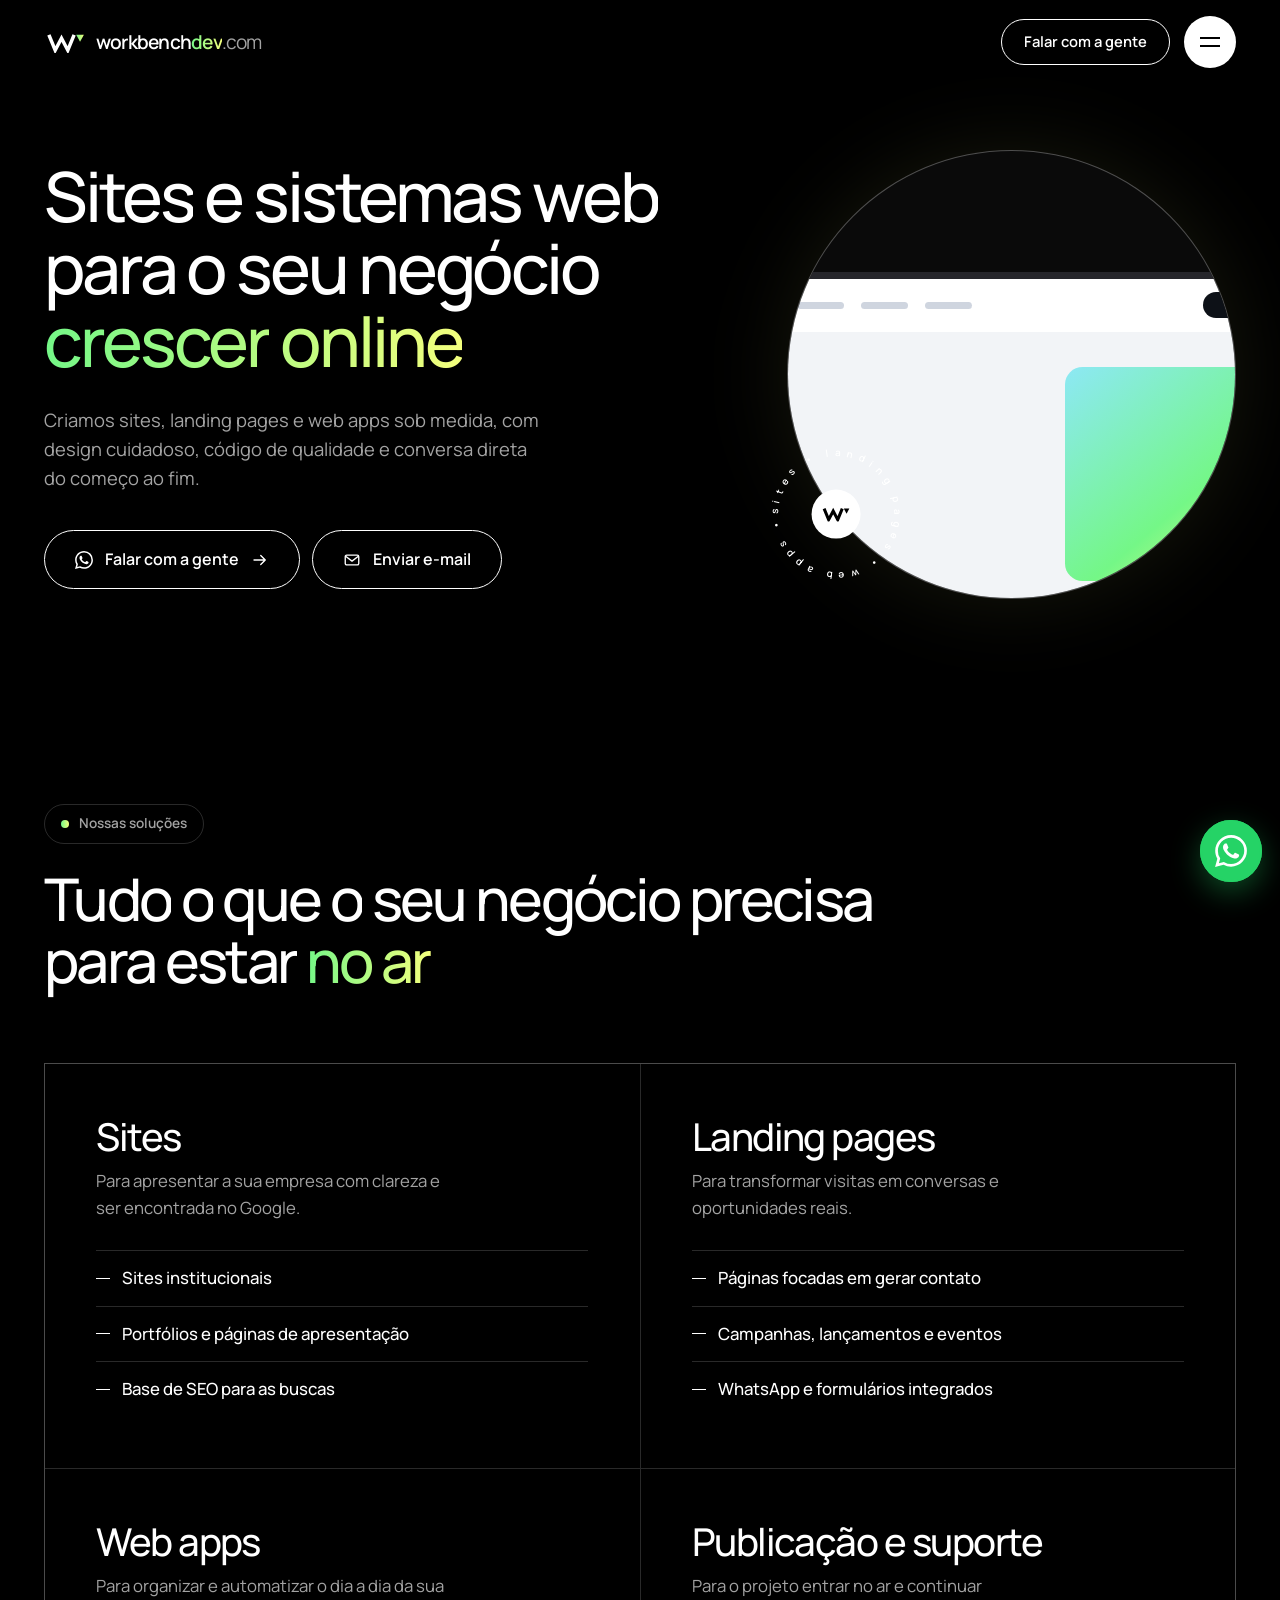
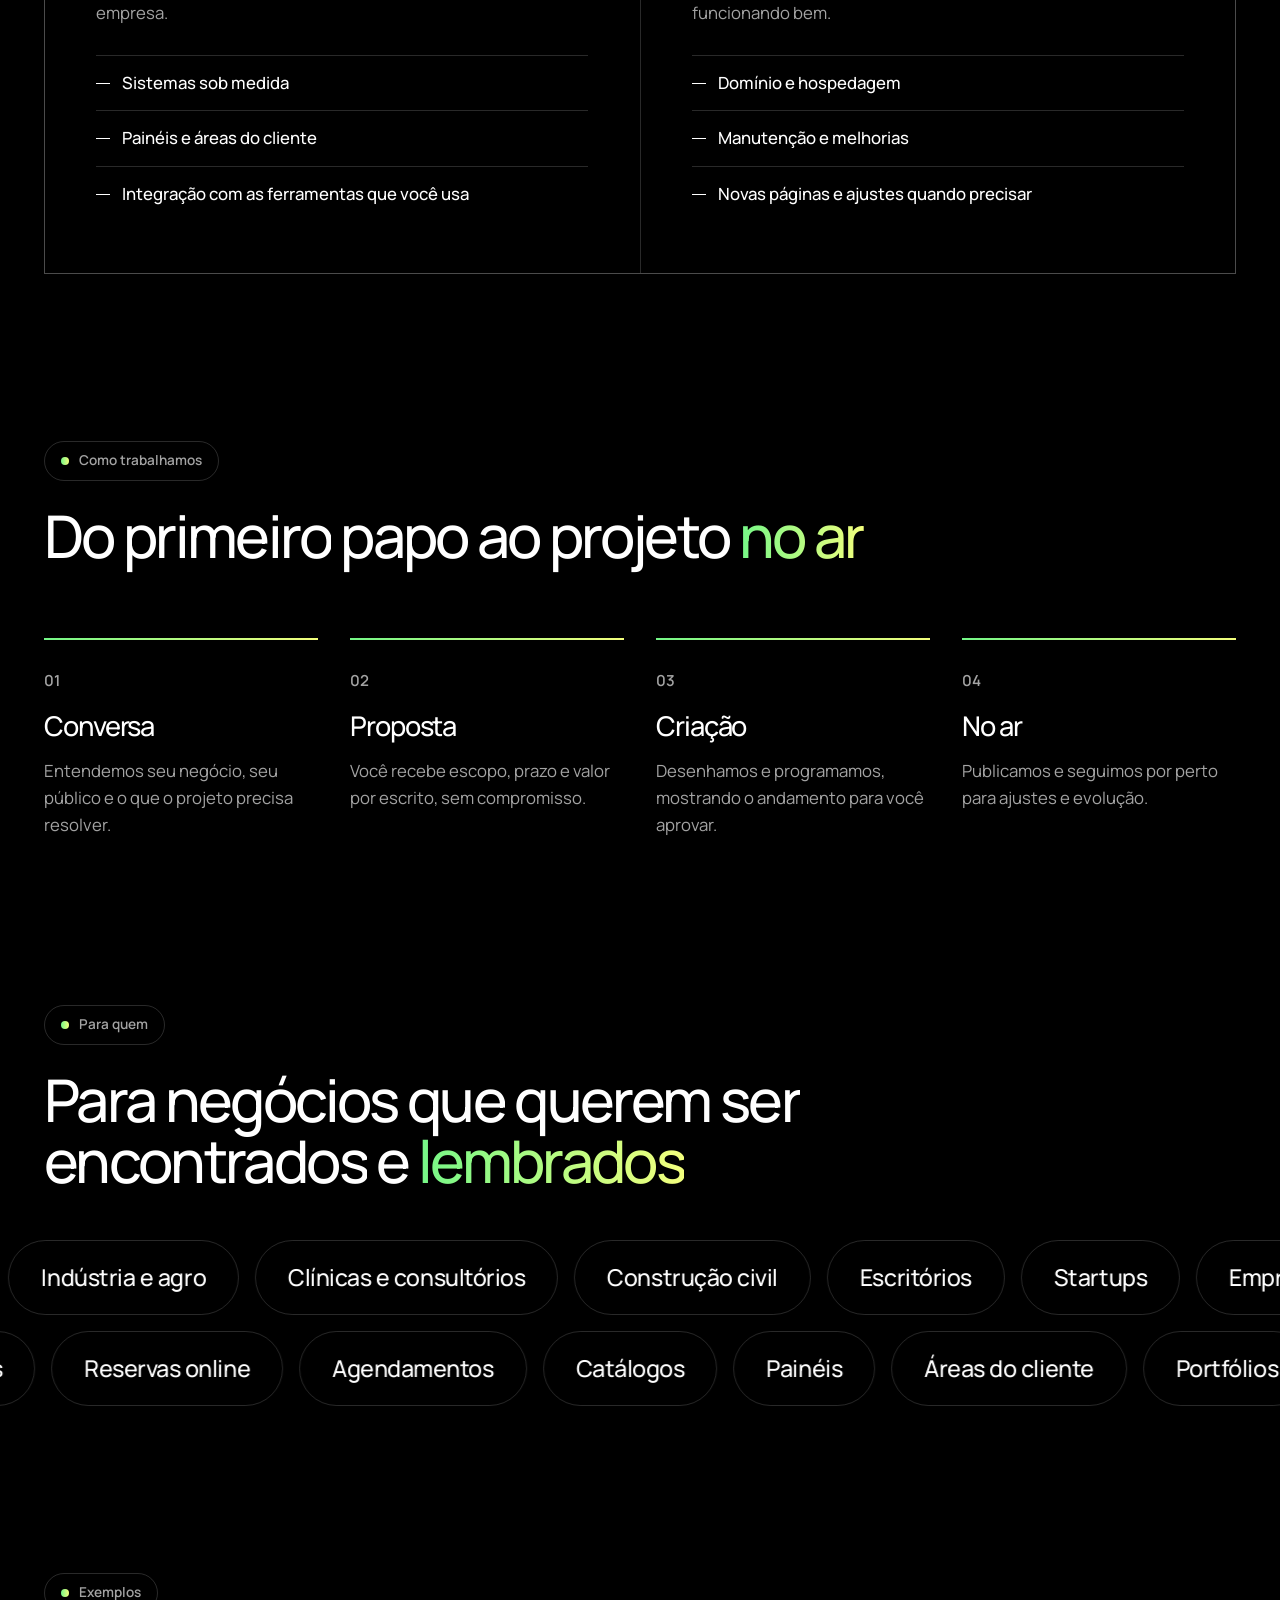
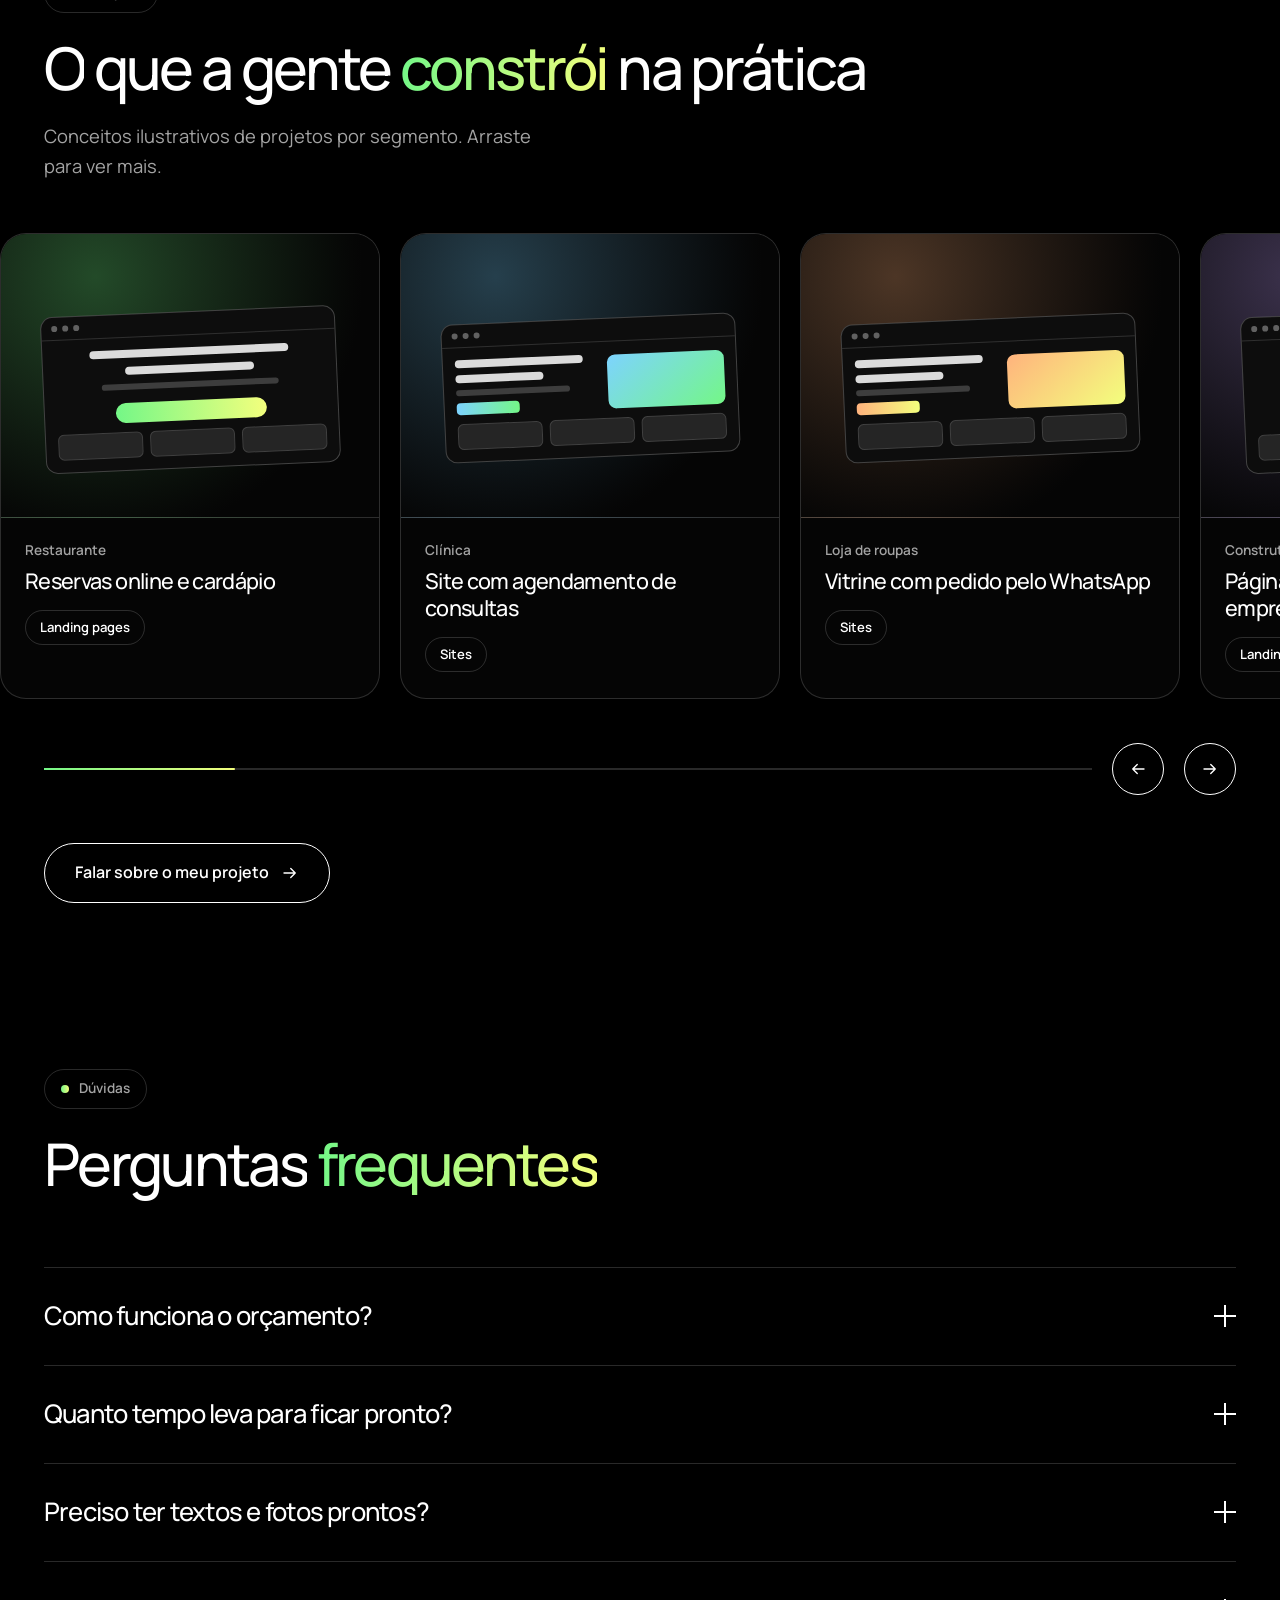
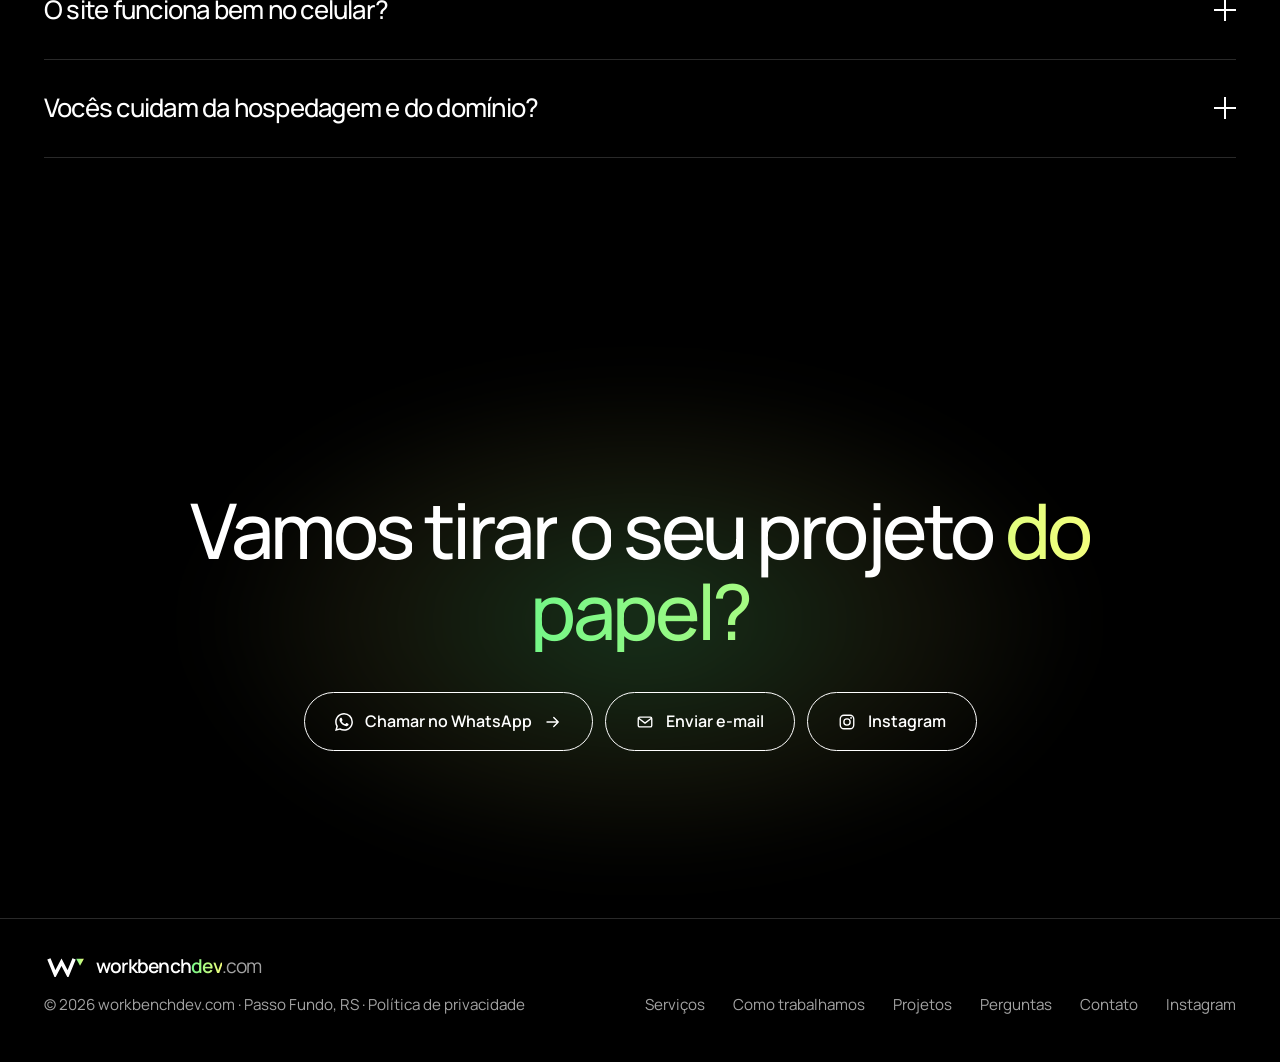
==== commit de3b586a: "Adiciona Cloudflare Web Analytics e atualiza politica de privacidade Co-Authored-By: Claude Opus 5.5" ====
--- a/index.html
+++ b/index.html
@@ -275,5 +275,6 @@
 </footer>
 
 <script src="js/main.js"></script>
+<!-- Cloudflare Web Analytics --><script type='module' src='https://static.cloudflareinsights.com/beacon.min.js' data-cf-beacon='{"token": "27d5e99847fa4abda779a3b50df52f8f"}'></script><!-- End Cloudflare Web Analytics -->
 </body>
 </html>
